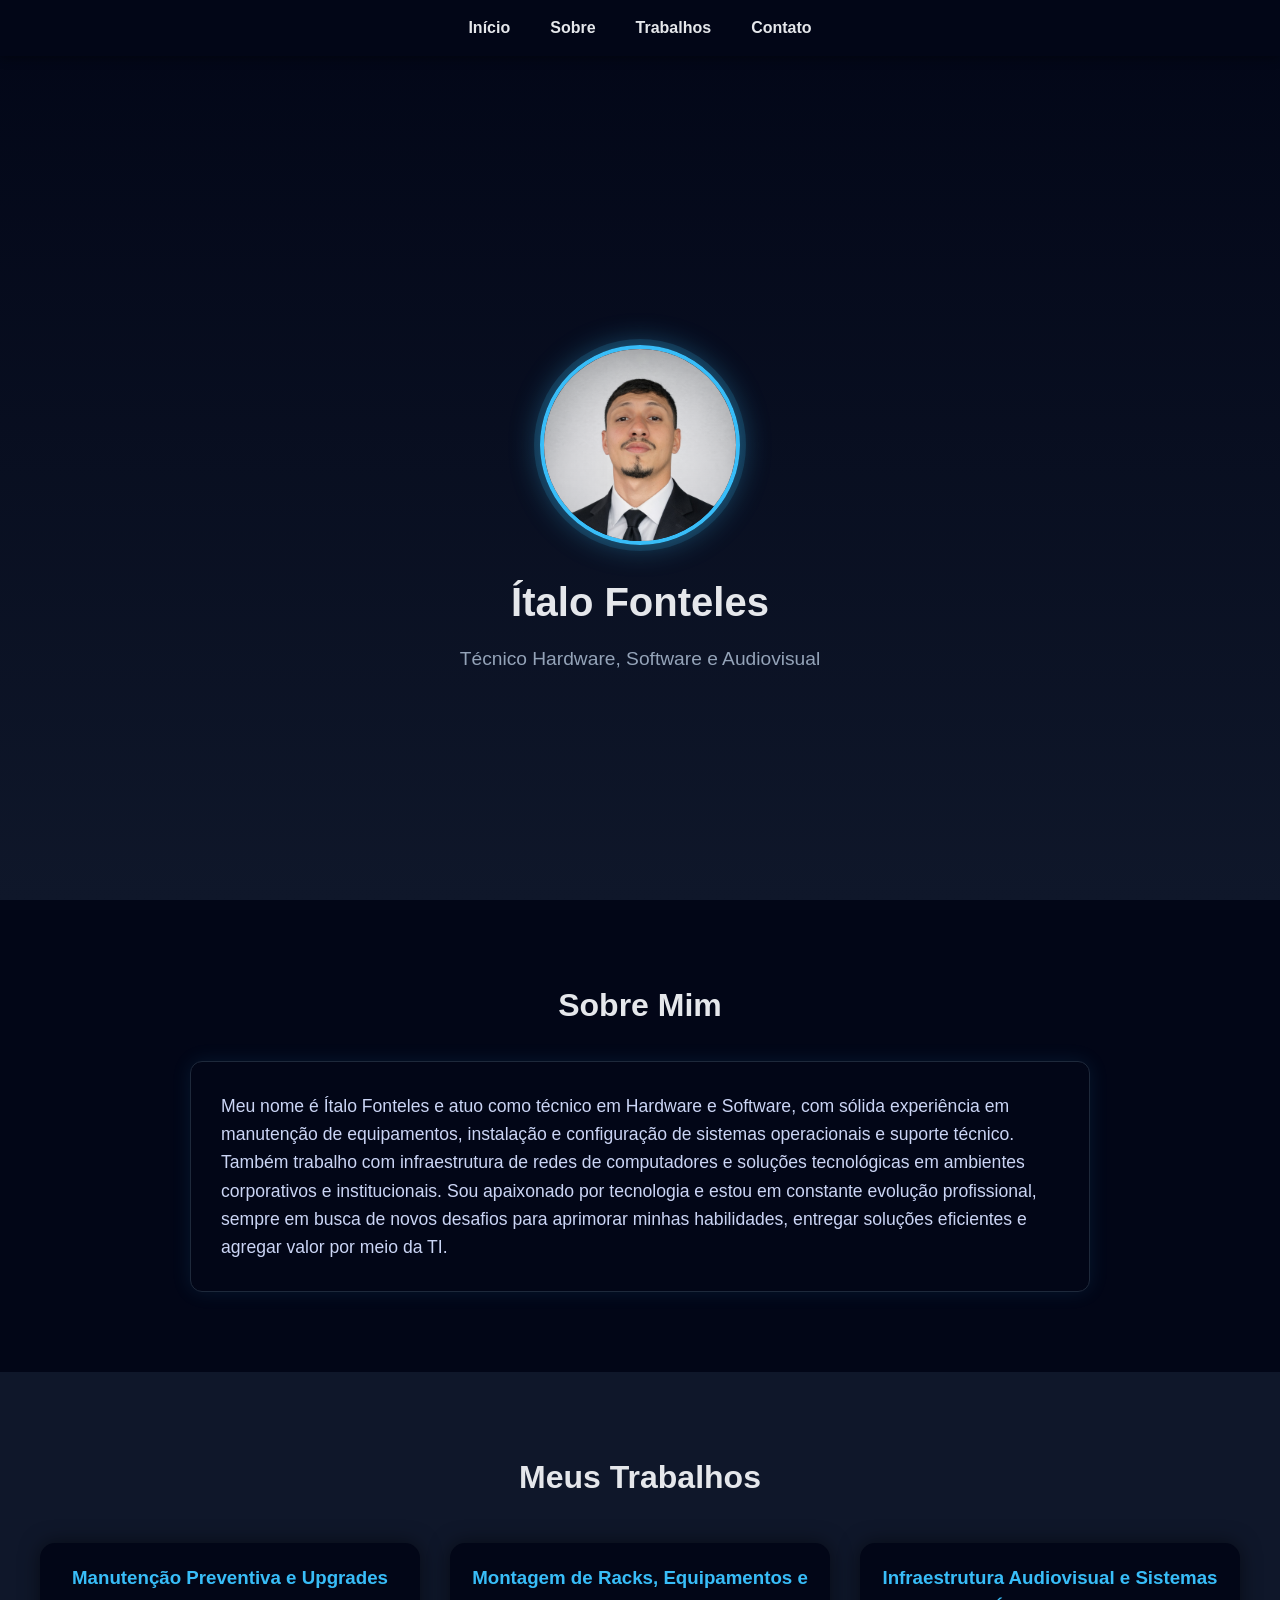
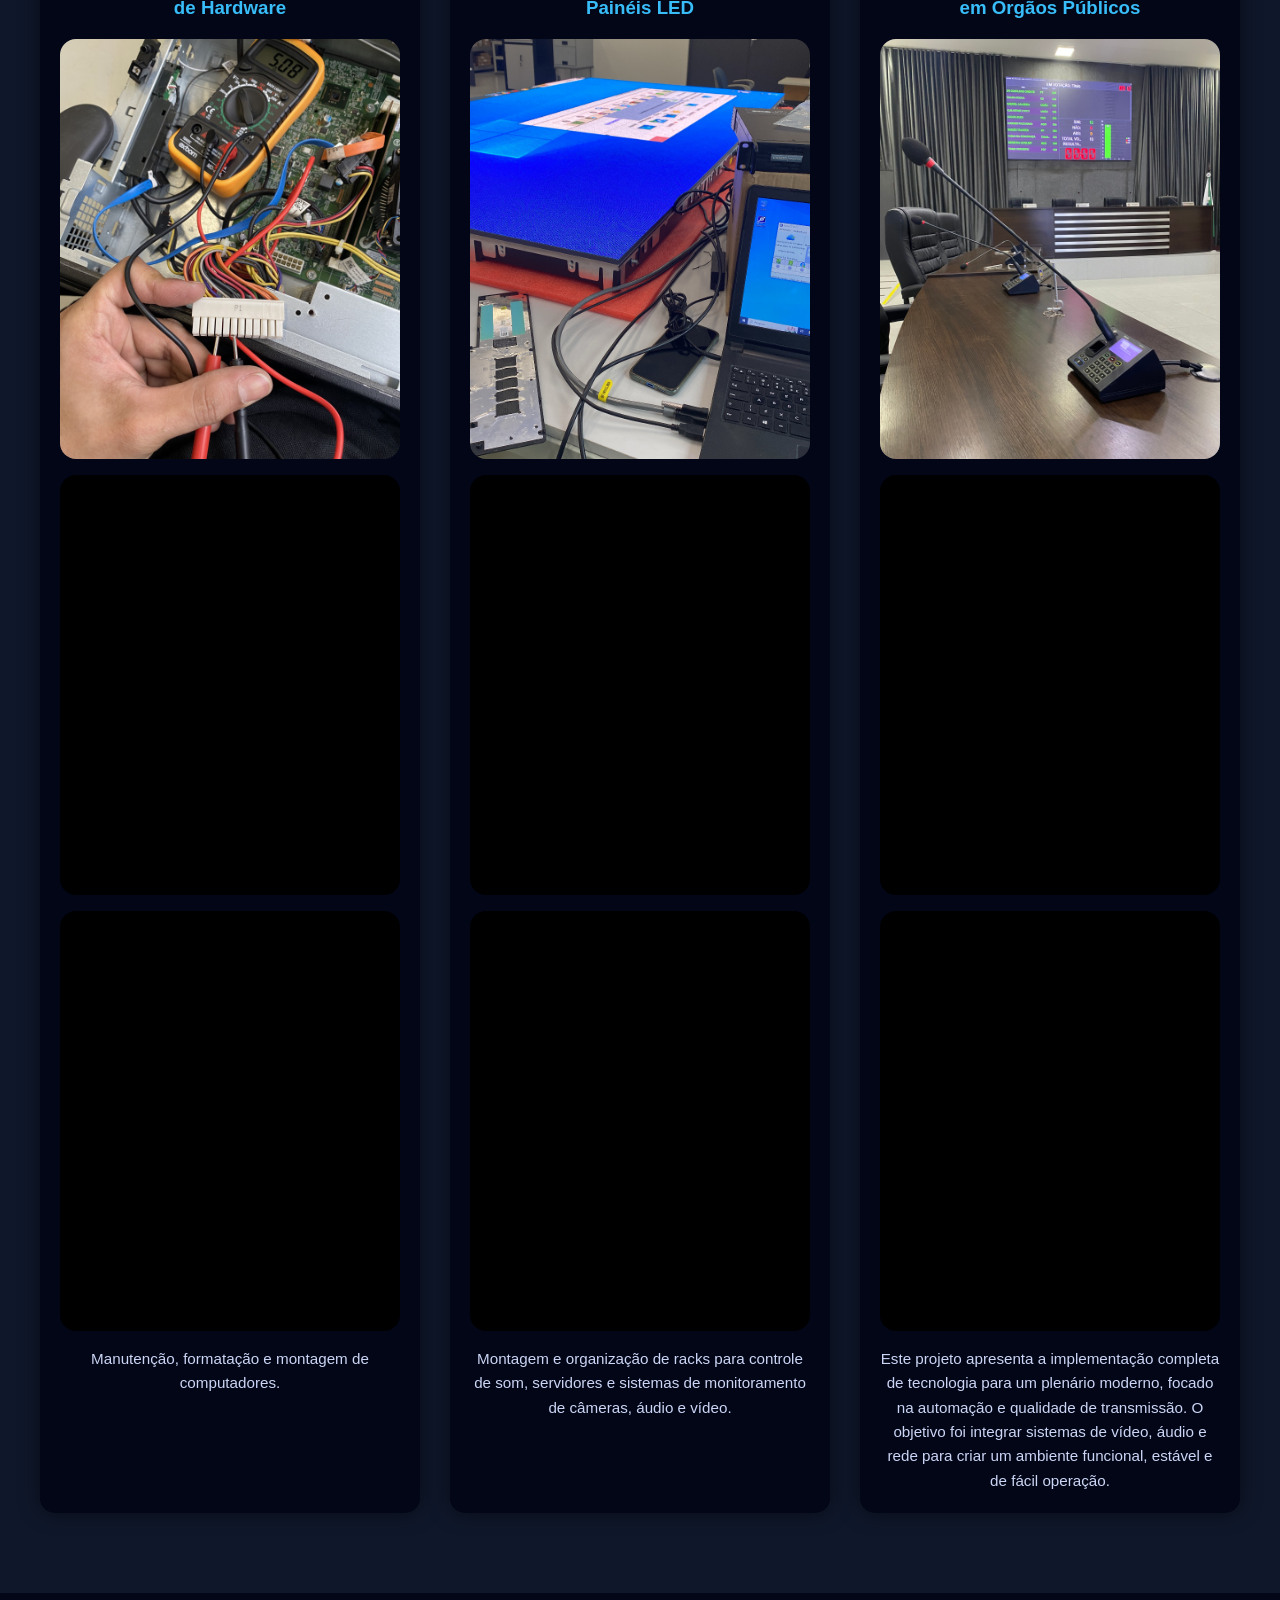
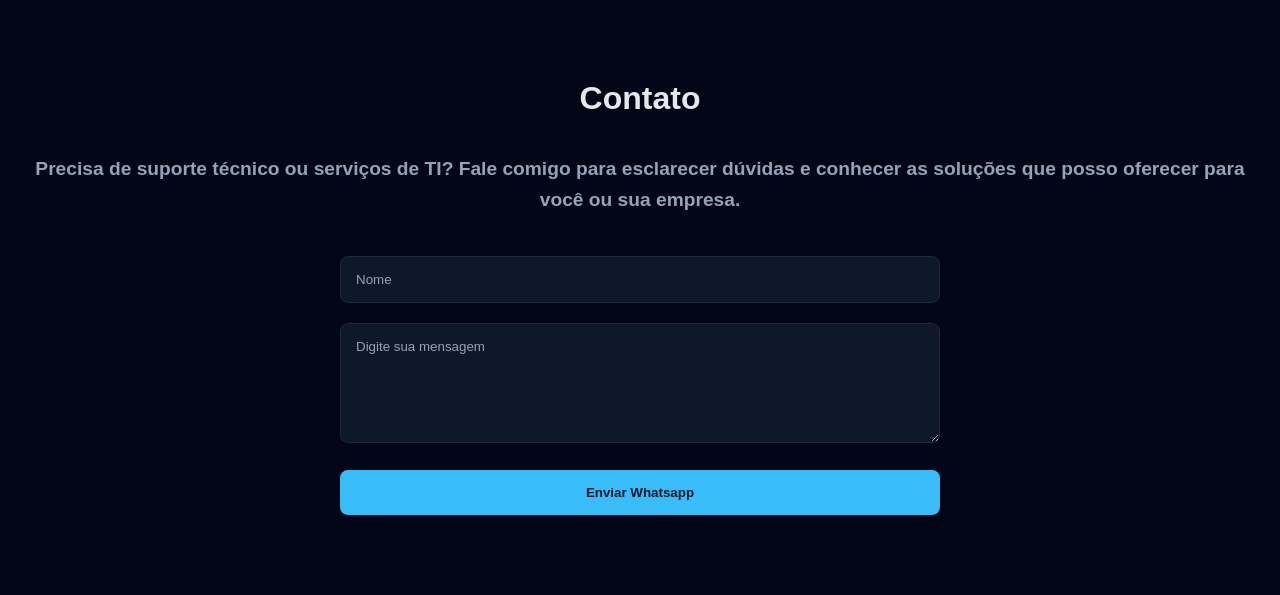
==== index.html @ 6b991441 "atulização de legenda" ====
<!DOCTYPE html>
<html lang="pt-br">
<head>
    <meta charset="UTF-8">
    <meta name="viewport" content="width=device-width, initial-scale=1.0">

    <!-- SEO BÁSICO -->
    <meta name="description" content="Portfólio de Ítalo Fonteles, técnico em hardware, software, redes e audiovisual.">
    <meta name="keywords" content="técnico em informática, hardware, software, redes, audiovisual, TI, suporte técnico">
    <meta name="author" content="Ítalo Fonteles">

    <link rel="stylesheet" href="styles.css">
    <title>Portfólio | Ítalo</title>
</head>
<body>    
   <div class="particulas"></div>

<nav class="navegacao">
    <ul class="menu">
        <li><a href="#inicio" class="menu-link">Início</a></li>
        <li><a href="#sobre" class="menu-link">Sobre</a></li>
        <li><a href="#projetos" class="menu-link">Trabalhos</a></li>
        <li><a href="#contato" class="menu-link">Contato</a></li>
    </ul>
</nav>   

<main id="inicio" class="cabecalho">
<img src="img/perfilitalo.jpg" alt="Foto de Ítalo Fonteles" class="foto-perfil">
    <h1>Ítalo Fonteles</h1>  
    <p class="subtitulo">Técnico Hardware, Software e Audiovisual</p>      
</main>

<section id="sobre" class="sobre reveal">
    <h2 class="sobre-titulo">Sobre Mim</h2>
    <div class="sobre-caixa">
        <p class="sobre-paragrafo">
          Meu nome é Ítalo Fonteles e atuo como técnico em Hardware e Software, com sólida experiência em manutenção de equipamentos, instalação e configuração de sistemas operacionais e suporte técnico. Também trabalho com infraestrutura de redes de computadores e soluções tecnológicas em ambientes corporativos e institucionais.
          Sou apaixonado por tecnologia e estou em constante evolução profissional, sempre em busca de novos desafios para aprimorar minhas habilidades, entregar soluções eficientes e agregar valor por meio da TI.
        </p>
    </div>
</section>

<section id="projetos" class="trabalho">
    <h2 class="trabalho-titulo reveal">Meus Trabalhos</h2>

    <div class="trabalho-caixa">

        <!-- CARD 1 -->
        <div class="trabalho-item reveal">
            <h3 class="trabalho-nome">Manutenção Preventiva e Upgrades de Hardware</h3>

            <div class="media-wrapper">
            <img src="img/manutecaopc.JPEG" alt="Manutenção de PC" class="trabalho-imagem">
            </div>

            <div class="media-wrapper">
                <video src="img/montagemservidores.mp4" muted loop playsinline autoplay></video>
            </div>

            <div class="media-wrapper">
                <video src="img/configuracao-biosPC.mp4" muted loop playsinline autoplay></video>
            </div>

            <p class="trabalho-descricao">
                Manutenção, formatação e montagem de computadores.
            </p>
        </div>

        <!-- CARD 2 -->
        <div class="trabalho-item reveal">
            <h3 class="trabalho-nome">Montagem de Racks, Equipamentos e Painéis LED</h3>

            <div class="media-wrapper">
                <img src="img/configuracao-painelled.JPEG" alt="Instalações em câmaras municipais" class="trabalho-imagem">
            </div>

            <div class="media-wrapper">
                <video src="img/rack-sonorizacao.mp4" muted loop playsinline autoplay></video>
            </div>

            <div class="media-wrapper">
                <video src="img/cabeamento-rack.mp4" muted loop playsinline autoplay></video>
            </div>

            <p class="trabalho-descricao">
                Montagem e organização de racks para controle de som, servidores e sistemas de monitoramento de câmeras, áudio e vídeo.
            </p>
        </div>

        <!-- CARD 3 -->
        <div class="trabalho-item reveal">
            <h3 class="trabalho-nome">Infraestrutura Audiovisual e Sistemas em Órgãos Públicos</h3>

            <div class="media-wrapper">
            <img src="img/intalacoes.JPEG" alt="Infraestrutura de rede" class="trabalho-imagem">
            </div>

            <div class="media-wrapper">
                <video src="img/plenáriooperacao.mp4" muted loop playsinline autoplay></video>
            </div>

            <div class="media-wrapper">
                <video src="img/plenario.mp4" muted loop playsinline autoplay></video>
            </div>

            <p class="trabalho-descricao">
                Este projeto apresenta a implementação completa de tecnologia para um plenário moderno, focado na automação e qualidade de transmissão. O objetivo foi integrar sistemas de vídeo, áudio e rede para criar um ambiente funcional, estável e de fácil operação.
            </p>
        </div>

    </div>
</section> 

<section id="contato" class="contato reveal">
    <h2 class="contato-titulo">Contato</h2>
    <h3 class="contato-subtitulo">Precisa de suporte técnico ou serviços de TI? Fale comigo para esclarecer dúvidas e conhecer as soluções que posso oferecer para você ou sua empresa. </h3>

    <form class="formulario-contato" id="formulario" onsubmit="enviarwhatsapp(event)">
        <div class="grupo-form">
            <input type="text" placeholder="Nome" id="nome">
        </div> 

        <div class="grupo-form">
            <textarea class="text-form" placeholder="Digite sua mensagem" id="mensagem"></textarea>
        </div>
        <button type="submit" class="botao-enviar">Enviar Whatsapp</button>
    </form>      
</section>

<!-- SCRIPTS PREMIUM -->
<script>
/* AUTOPLAY INTELIGENTE */
const videos = document.querySelectorAll('video');

const videoObserver = new IntersectionObserver((entries) => {
  entries.forEach(entry => {
    if (entry.isIntersecting) {
      entry.target.play();
    } else {
      entry.target.pause();
    }
  });
}, { threshold: 0.5 });

videos.forEach(video => videoObserver.observe(video));

/* SCROLL REVEAL */
const reveals = document.querySelectorAll('.reveal');

const revealObserver = new IntersectionObserver((entries) => {
  entries.forEach(entry => {
    if (entry.isIntersecting) {
      entry.target.classList.add('active');
    }
  });
}, { threshold: 0.2 });

reveals.forEach(el => revealObserver.observe(el));


//* FORMULÁRIO DE CONTATO VIA WHATSAPP */
function enviarwhatsapp(event) {
    event.preventDefault(); // Evita o recarregamento da página

    const nome = document.getElementById('nome').value;
    const mensagem = document.getElementById('mensagem').value; // Adicionado .value aqui
    const contato = '5595991618031'; 

    // Cria a mensagem amigável
    const texto = `Olá Italo! Meu nome é ${nome}. ${mensagem}`;
    const msgformatada = encodeURIComponent(texto);

    // URL oficial do WhatsApp (funciona em qualquer aparelho)
    const url = `https://api.whatsapp.com/send?phone=${contato}&text=${msgformatada}`;

    window.open(url, '_blank');
} // Removido o ); que estava sobrando
</script>
</body>
</html>
---- styles.css ----
/* RESET BÁSICO */
* {
    margin: 0;
    padding: 0;
    box-sizing: border-box;
    font-family: Arial, Helvetica, sans-serif;
}

body {
    background: #0f172a;
    color: #e5e7eb;
    line-height: 1.6;
}

/* ================= NAVBAR ================= */
.navegacao {
    position: fixed;
    top: 0;
    width: 100%;
    background: #020617;
    padding: 15px 0;
    z-index: 1000;
    box-shadow: 0 2px 10px rgba(0,0,0,0.4);
}

.menu {
    list-style: none;
    display: flex;
    justify-content: center;
    gap: 40px;
}

.menu-link {
    text-decoration: none;
    color: #e5e7eb;
    font-weight: bold;
    transition: 0.3s;
}

.menu-link:hover {
    color: #38bdf8;
}

/* ================= CABEÇALHO ================= */
.cabecalho {
    min-height: 100vh;
    padding-top: 120px;
    display: flex;
    flex-direction: column;
    align-items: center;
    justify-content: center;
    background: linear-gradient(180deg, #020617, #0f172a);
    text-align: center;
}

.foto-perfil {
    width: 200px; 
    height: 200px;
    object-fit: cover;
    object-position: center top; /* Foco no rosto */
    border-radius: 50%;
    border: 4px solid #38bdf8;
    box-shadow: 
        0 0 0 6px rgba(56, 189, 248, 0.15),
        0 0 30px rgba(56, 189, 248, 0.4);
    margin-bottom: 25px;
    transition: transform 0.3s ease, box-shadow 0.3s ease;
    animation: flutuar 3s ease-in-out infinite;
}

.cabecalho h1 {
    font-size: 2.5rem;
    margin-bottom: 10px;
}

.subtitulo {
    font-size: 1.2rem;
    color: #94a3b8;
}

/* ================= SOBRE ================= */
.sobre {
    padding: 80px 20px;
    background: #020617;
}

.sobre-titulo {
    text-align: center;
    font-size: 2rem;
    margin-bottom: 30px;
}

.sobre-caixa {
    max-width: 900px;
    margin: auto;
    background: #020617;
    border: 1px solid #1e293b;
    border-radius: 12px;
    padding: 30px;
    box-shadow: 0 0 20px rgba(56,189,248,0.1);
}

.sobre-paragrafo {
    font-size: 1.1rem;
    color: #cbd5f5;
}

/* ================= TRABALHOS ================= */
.trabalho {
    padding: 80px 20px;
    background: #0f172a;
}

.trabalho-titulo {
    text-align: center;
    font-size: 2rem;
    margin-bottom: 40px;
}

.trabalho-caixa {
    display: grid;
    grid-template-columns: repeat(auto-fit, minmax(280px, 1fr));
    gap: 30px;
    max-width: 1200px;
    margin: auto;
}

.trabalho-item {
    background: #020617;
    border-radius: 15px;
    padding: 20px;
    box-shadow: 0 0 20px rgba(0,0,0,0.5);
    transition: 0.3s;
}

.trabalho-item:hover {
    transform: translateY(-8px);
    box-shadow: 0 0 30px rgba(56,189,248,0.3);
}

.trabalho-nome {
    text-align: center;
    margin-bottom: 15px;
    color: #38bdf8;
}

/* PADRÃO PROFISSIONAL PARA TODAS AS MÍDIAS */
.media-wrapper {
    width: 100%;
    aspect-ratio: 3 / 4;   /* todas com mesma proporção */
    height: 420px;        /* força mesma altura */
    overflow: hidden;
    border-radius: 16px;
    background: #000;
    margin: 1rem 0;
    display: flex;
    align-items: center;
    justify-content: center;
}

/* Imagens e vídeos sempre do mesmo tamanho */
.trabalho-imagem,
.trabalho-item video {
    width: 100%;
    height: 100%;
    object-fit: cover;    /* corta sem distorcer */
    object-position: center;
    /* ADICIONE A LINHA ABAIXO */
    pointer-events: none;
}

.trabalho-descricao {
    margin-top: 10px;
    font-size: 0.95rem;
    color: #cbd5f5;
    text-align: center;
}

/* ================= CONTATO ================= */
.contato {
    padding: 80px 20px;   
    background: #020617;
}
.contato-subtitulo {
    text-align: center;
    font-size: 1.2rem;
    color: #94a3b8;
    margin-bottom: 40px;
}
.contato-titulo {
    text-align: center;
    font-size: 2rem;
    margin-bottom: 30px;
}

.formulario-contato {
    max-width: 600px;
    margin: auto;
    display: flex;
    flex-direction: column;
    gap: 20px;
}

.botao-enviar {
    padding: 15px;
    border: none;
    border-radius: 8px;
    background: #38bdf8;
    color: #0f172a;
    font-weight: bold;
    cursor: pointer;
    transition: all 0.3s ease;
}

.botao-enviar:hover {
    background: #0ea5e9;
    color: #ffffff;
}
 
.grupo-form input,
.text-form {
    width: 100%;
    padding: 15px;
    border-radius: 8px;
    border: none;
    outline: none;
    background: #0f172a;
    color: #e5e7eb;
    border: 1px solid #1e293b;
}

.grupo-form input::placeholder,
.text-form::placeholder {
    color: #94a3b8;
}

.text-form {
    min-height: 120px;
    resize: vertical;
}

/* ================= RESPONSIVO ================= */
@media (max-width: 600px) {
    .menu {
        gap: 20px;
        font-size: 0.9rem;
    }

    .cabecalho h1 {
        font-size: 2rem;
    }

    .subtitulo {
        font-size: 1rem;
    }
}
@keyframes flutuar {
    0%, 100% {
        transform: translateY(0);
    }
    50% {
        transform: translateY(-10px);
    }
}
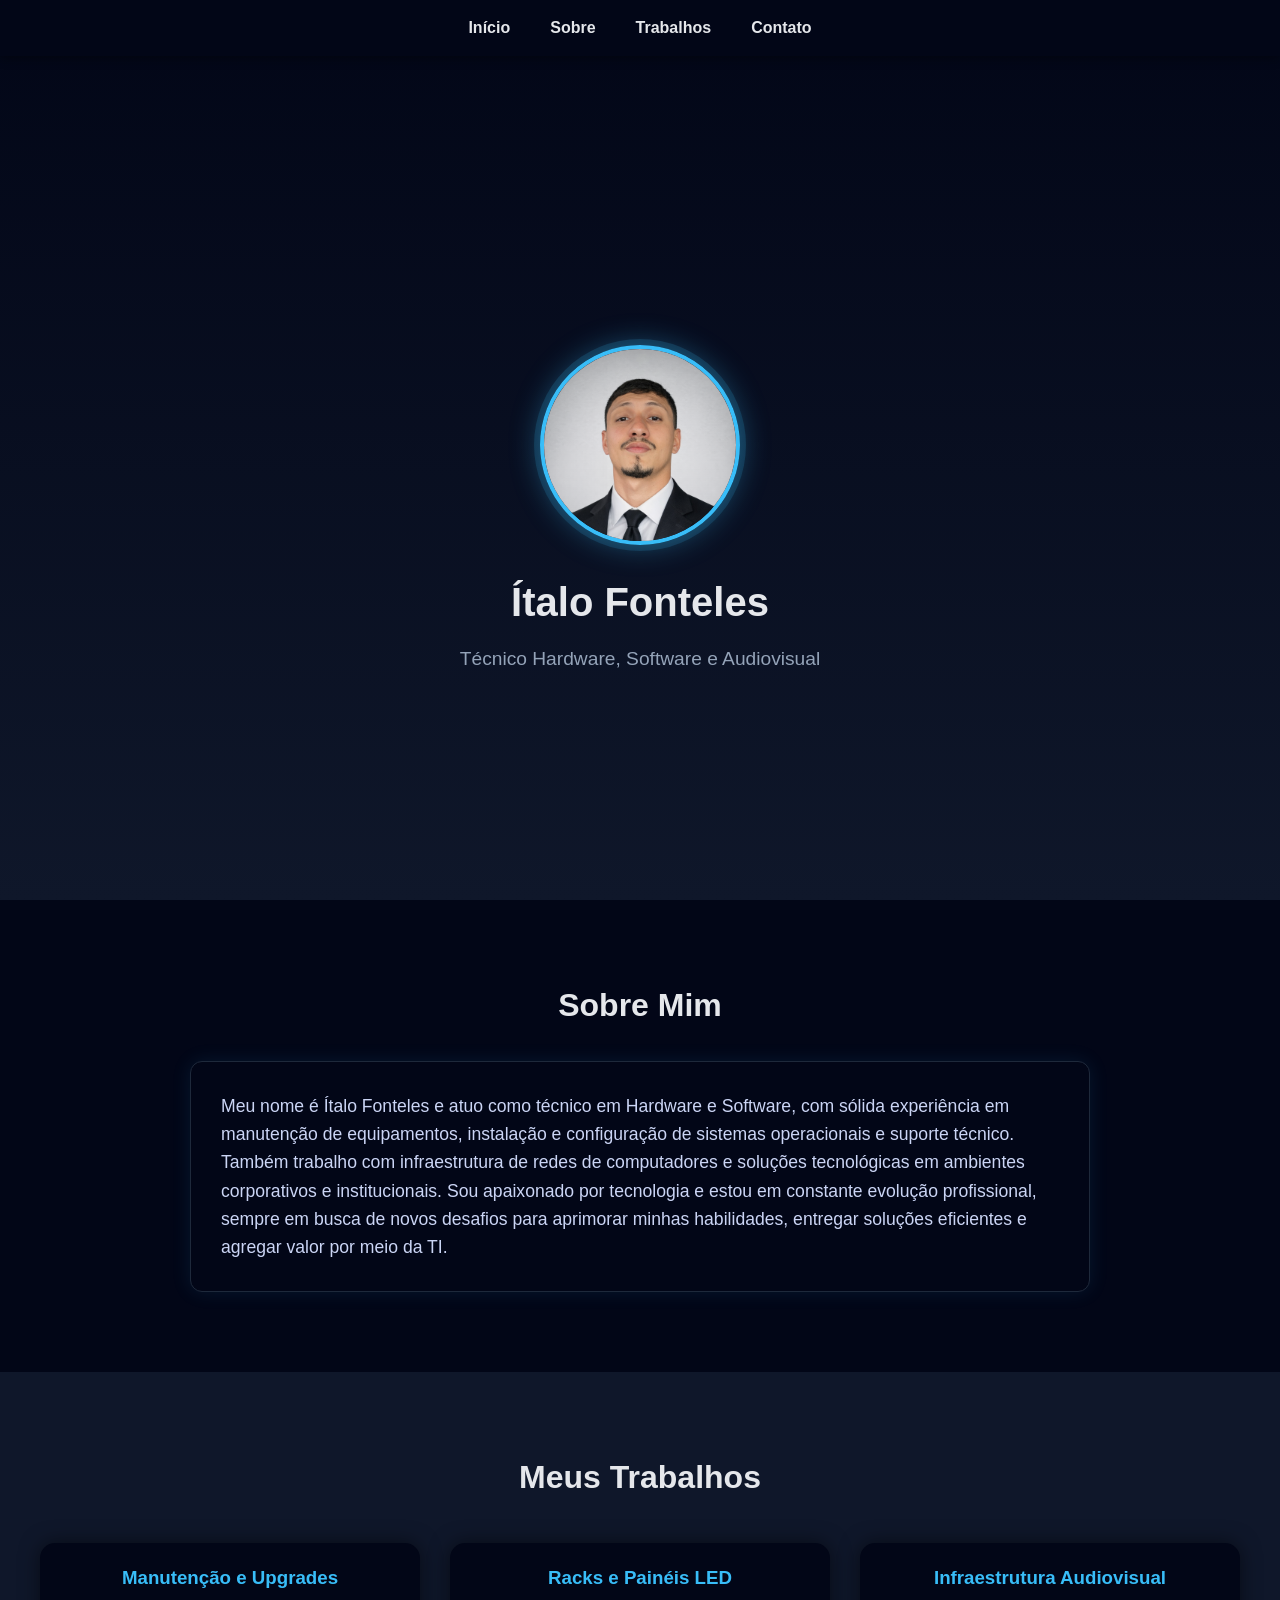
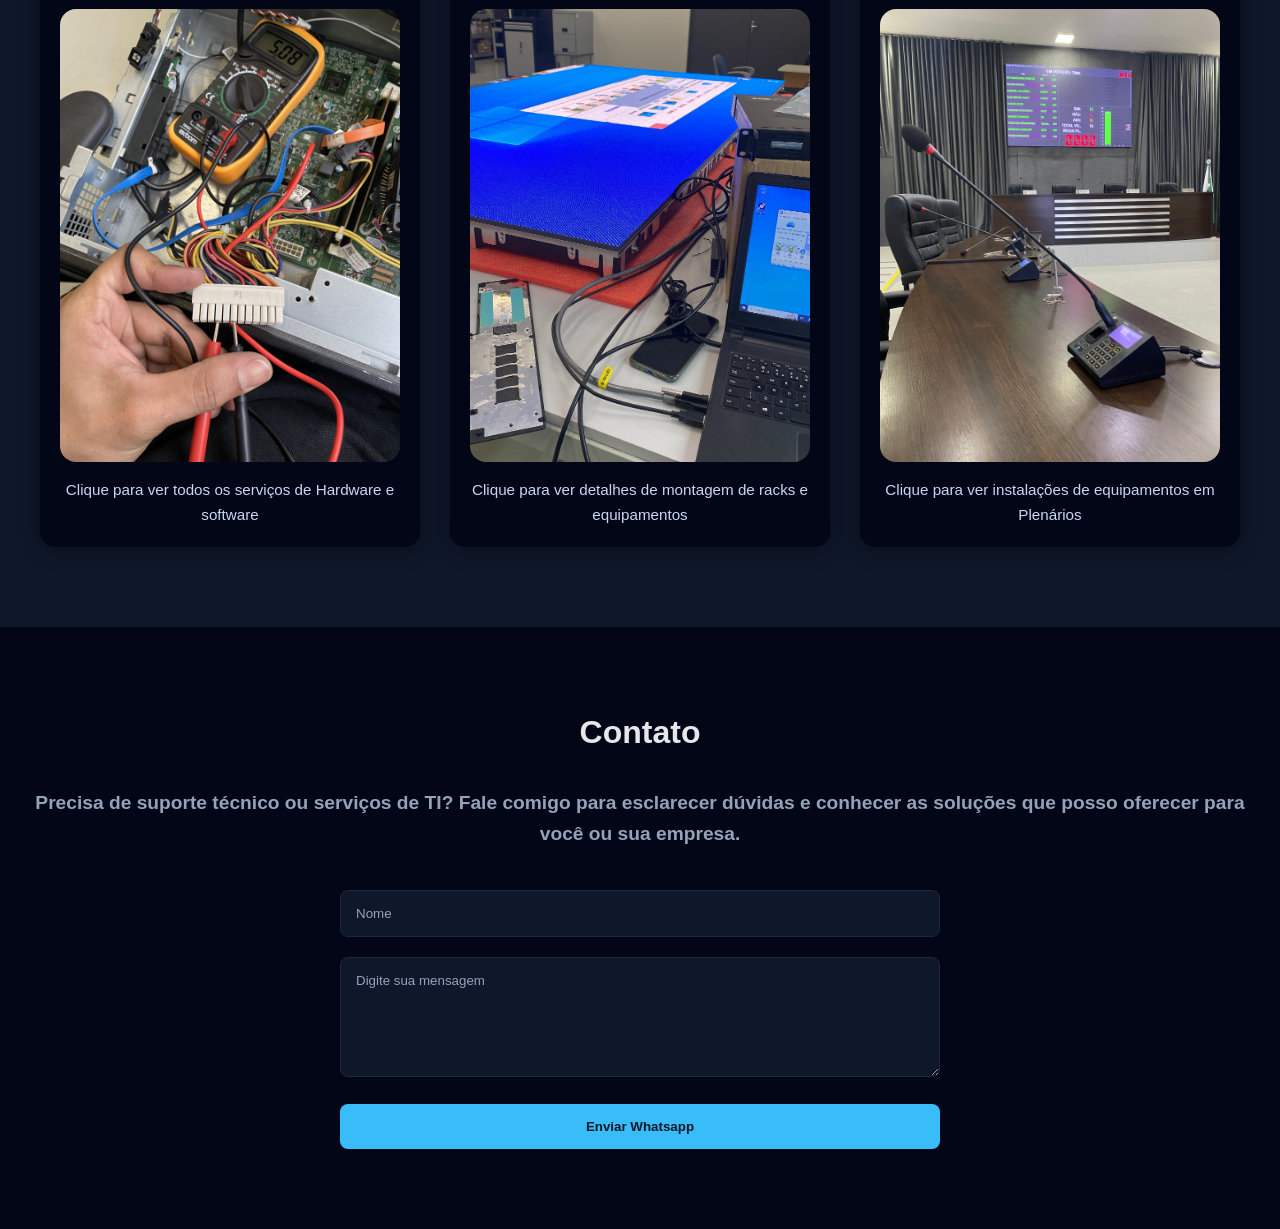
==== commit 5642faaf: "atlização de novo modelos de trabalho em cards" ====
--- a/index.html
+++ b/index.html
@@ -42,74 +42,40 @@
 
 <section id="projetos" class="trabalho">
     <h2 class="trabalho-titulo reveal">Meus Trabalhos</h2>
-
     <div class="trabalho-caixa">
 
-        <!-- CARD 1 -->
-        <div class="trabalho-item reveal">
-            <h3 class="trabalho-nome">Manutenção Preventiva e Upgrades de Hardware</h3>
+        <a href="hardware.html" class="card-link-wrapper">
+            <div class="trabalho-item reveal">
+                <h3 class="trabalho-nome">Manutenção e Upgrades</h3>
+                <div class="media-wrapper">
+                    <img src="img/manutecaopc.JPEG" alt="Hardware" class="trabalho-imagem">
+                </div>
+                <p class="trabalho-descricao">Clique para ver todos os serviços de Hardware e software </p>
+            </div>
+        </a>
 
-            <div class="media-wrapper">
-            <img src="img/manutecaopc.JPEG" alt="Manutenção de PC" class="trabalho-imagem">
+        <a href="racks.html" class="card-link-wrapper">
+            <div class="trabalho-item reveal">
+                <h3 class="trabalho-nome">Racks e Painéis LED</h3>
+                <div class="media-wrapper">
+                    <img src="img/configuracao-painelled.JPEG" alt="Racks" class="trabalho-imagem">
+                </div>
+                <p class="trabalho-descricao">Clique para ver detalhes de montagem de racks e equipamentos </p>
             </div>
+        </a>
 
-            <div class="media-wrapper">
-                <video src="img/montagemservidores.mp4" muted loop playsinline autoplay></video>
+        <a href="audiovisual.html" class="card-link-wrapper">
+            <div class="trabalho-item reveal">
+                <h3 class="trabalho-nome">Infraestrutura Audiovisual</h3>
+                <div class="media-wrapper">
+                    <img src="img/intalacoes.JPEG" alt="Audiovisual" class="trabalho-imagem">
+                </div>
+                <p class="trabalho-descricao">Clique para ver instalações de equipamentos em Plenários</p>
             </div>
-
-            <div class="media-wrapper">
-                <video src="img/configuracao-biosPC.mp4" muted loop playsinline autoplay></video>
-            </div>
-
-            <p class="trabalho-descricao">
-                Manutenção, formatação e montagem de computadores.
-            </p>
-        </div>
-
-        <!-- CARD 2 -->
-        <div class="trabalho-item reveal">
-            <h3 class="trabalho-nome">Montagem de Racks, Equipamentos e Painéis LED</h3>
-
-            <div class="media-wrapper">
-                <img src="img/configuracao-painelled.JPEG" alt="Instalações em câmaras municipais" class="trabalho-imagem">
-            </div>
-
-            <div class="media-wrapper">
-                <video src="img/rack-sonorizacao.mp4" muted loop playsinline autoplay></video>
-            </div>
-
-            <div class="media-wrapper">
-                <video src="img/cabeamento-rack.mp4" muted loop playsinline autoplay></video>
-            </div>
-
-            <p class="trabalho-descricao">
-                Montagem e organização de racks para controle de som, servidores e sistemas de monitoramento de câmeras, áudio e vídeo.
-            </p>
-        </div>
-
-        <!-- CARD 3 -->
-        <div class="trabalho-item reveal">
-            <h3 class="trabalho-nome">Infraestrutura Audiovisual e Sistemas em Órgãos Públicos</h3>
-
-            <div class="media-wrapper">
-            <img src="img/intalacoes.JPEG" alt="Infraestrutura de rede" class="trabalho-imagem">
-            </div>
-
-            <div class="media-wrapper">
-                <video src="img/plenáriooperacao.mp4" muted loop playsinline autoplay></video>
-            </div>
-
-            <div class="media-wrapper">
-                <video src="img/plenario.mp4" muted loop playsinline autoplay></video>
-            </div>
-
-            <p class="trabalho-descricao">
-                Este projeto apresenta a implementação completa de tecnologia para um plenário moderno, focado na automação e qualidade de transmissão. O objetivo foi integrar sistemas de vídeo, áudio e rede para criar um ambiente funcional, estável e de fácil operação.
-            </p>
-        </div>
+        </a>
 
     </div>
-</section> 
+</section>
 
 <section id="contato" class="contato reveal">
     <h2 class="contato-titulo">Contato</h2>
--- a/styles.css
+++ b/styles.css
@@ -148,7 +148,6 @@
 .media-wrapper {
     width: 100%;
     aspect-ratio: 3 / 4;   /* todas com mesma proporção */
-    height: 420px;        /* força mesma altura */
     overflow: hidden;
     border-radius: 16px;
     background: #000;
@@ -157,7 +156,53 @@
     align-items: center;
     justify-content: center;
 }
-
+/* Estilos para as páginas internas */
+.card-link-wrapper {
+    text-decoration: none;
+    color: inherit;
+    display: block;
+}
+
+.container-detalhes {
+    padding: 120px 20px;
+    max-items: 1100px;
+    margin: auto;
+}
+
+.lista-trabalhos {
+    display: flex;
+    flex-direction: column;
+    gap: 50px;
+    margin-top: 40px;
+}
+
+.projeto-item-detalhado {
+    display: grid;
+    grid-template-columns: 1fr 1fr; /* Vídeo de um lado, texto do outro */
+    gap: 30px;
+    align-items: center;
+    background: #020617;
+    padding: 25px;
+    border-radius: 20px;
+    border: 1px solid #1e293b;
+}
+
+.texto-explicativo h3 {
+    color: #38bdf8;
+    margin-bottom: 10px;
+}
+
+.texto-explicativo p {
+    color: #cbd5f5;
+    line-height: 1.5;
+}
+
+/* Responsividade: No celular, o texto fica abaixo do vídeo */
+@media (max-width: 768px) {
+    .projeto-item-detalhado {
+        grid-template-columns: 1fr;
+    }
+}
 /* Imagens e vídeos sempre do mesmo tamanho */
 .trabalho-imagem,
 .trabalho-item video {
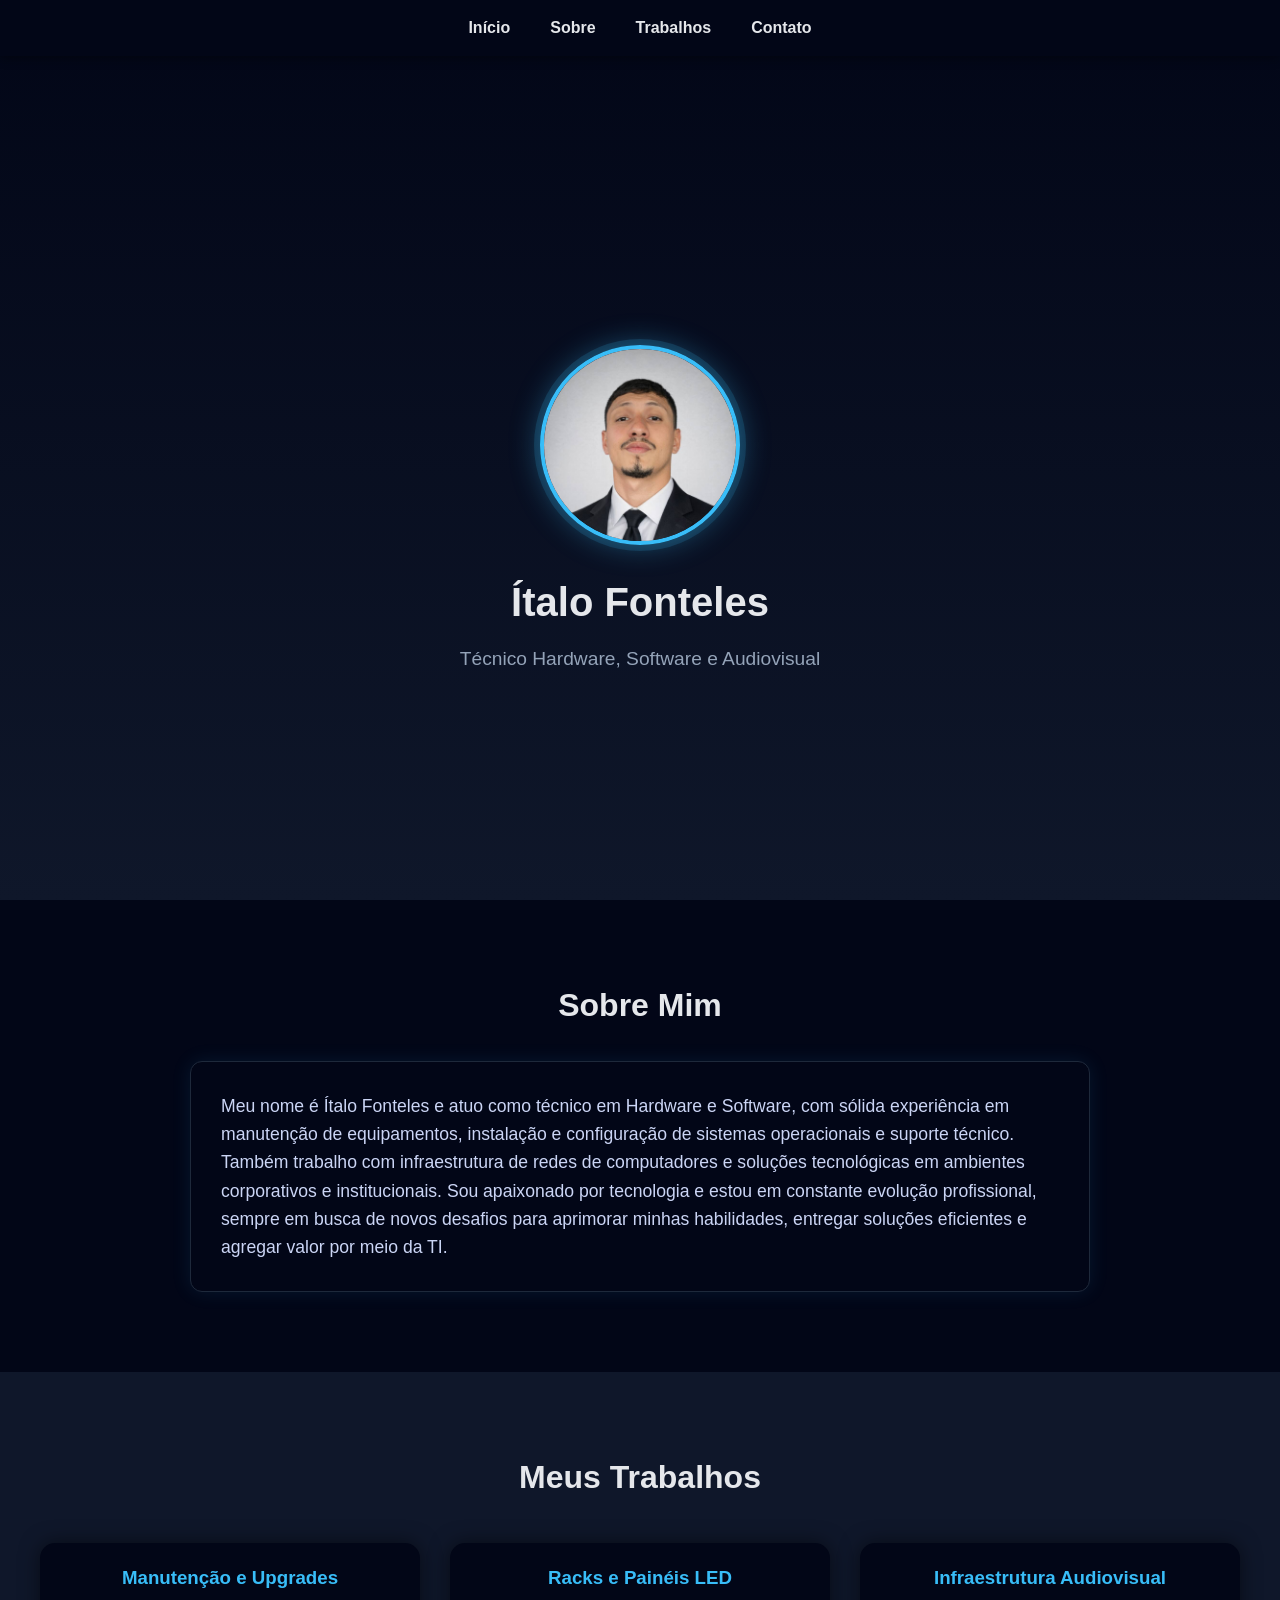
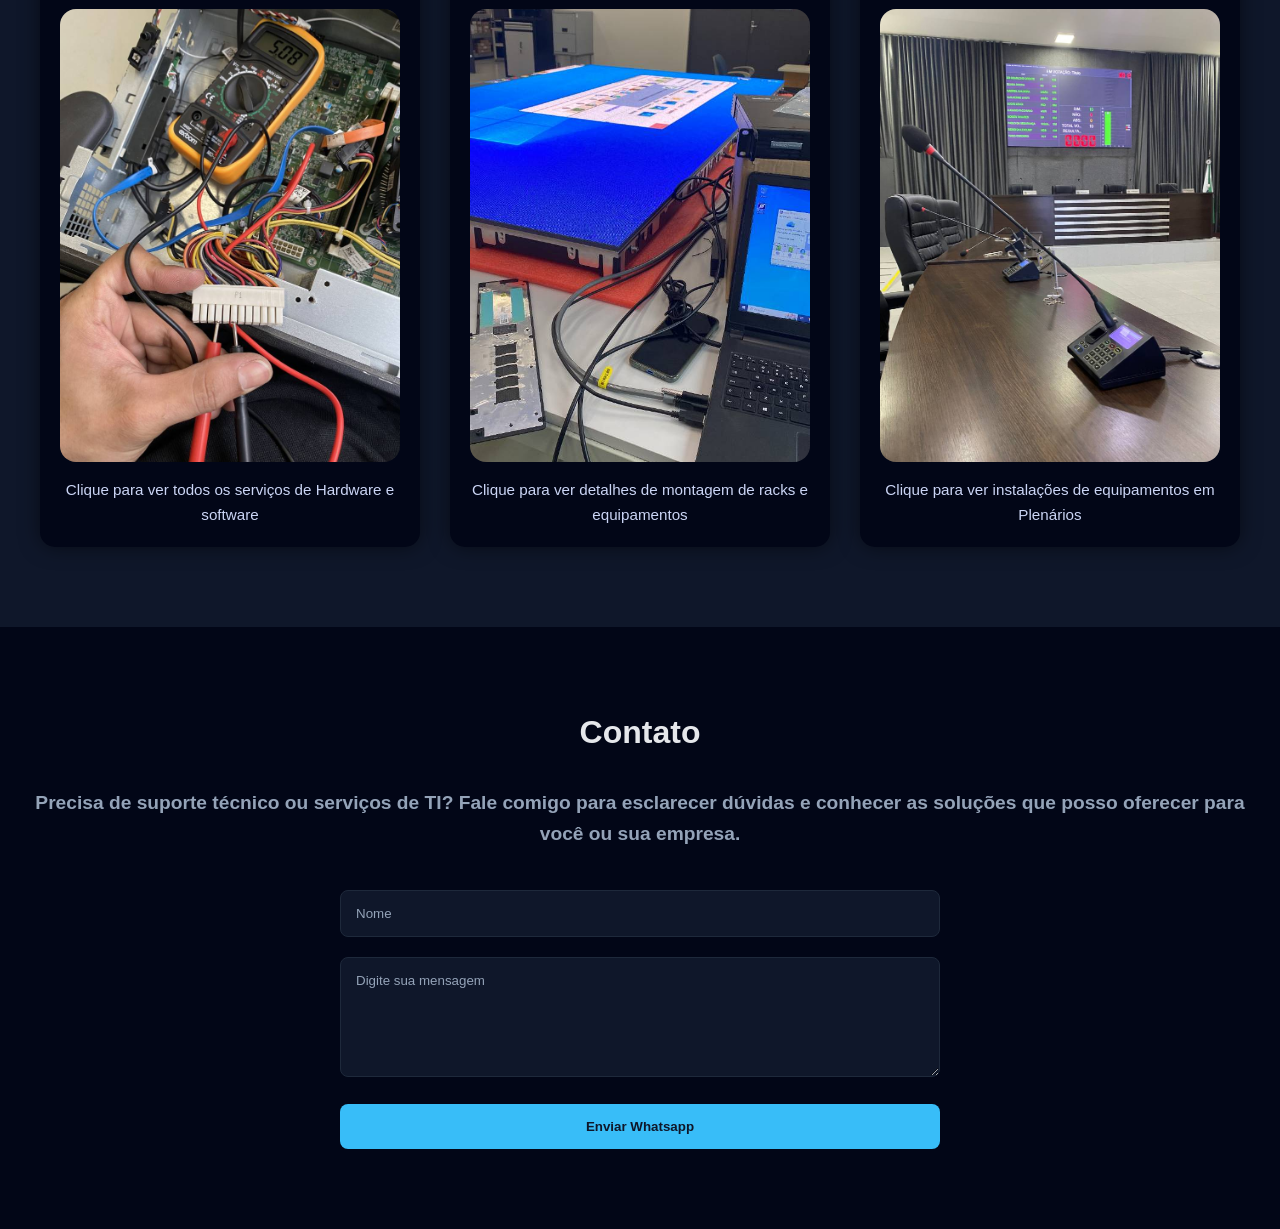
==== commit 2c60cb37: "atulização e renderização de videos e imagens" ====
--- a/index.html
+++ b/index.html
@@ -48,7 +48,7 @@
             <div class="trabalho-item reveal">
                 <h3 class="trabalho-nome">Manutenção e Upgrades</h3>
                 <div class="media-wrapper">
-                    <img src="img/manutecaopc.JPEG" alt="Hardware" class="trabalho-imagem">
+                    <img src="img/manutecaopc.jpg" alt="Hardware" class="trabalho-imagem">
                 </div>
                 <p class="trabalho-descricao">Clique para ver todos os serviços de Hardware e software </p>
             </div>
@@ -58,7 +58,7 @@
             <div class="trabalho-item reveal">
                 <h3 class="trabalho-nome">Racks e Painéis LED</h3>
                 <div class="media-wrapper">
-                    <img src="img/configuracao-painelled.JPEG" alt="Racks" class="trabalho-imagem">
+                    <img src="img/configuracao-painelled.jpg" alt="Racks" class="trabalho-imagem">
                 </div>
                 <p class="trabalho-descricao">Clique para ver detalhes de montagem de racks e equipamentos </p>
             </div>
@@ -68,7 +68,7 @@
             <div class="trabalho-item reveal">
                 <h3 class="trabalho-nome">Infraestrutura Audiovisual</h3>
                 <div class="media-wrapper">
-                    <img src="img/intalacoes.JPEG" alt="Audiovisual" class="trabalho-imagem">
+                    <img src="img/intalacoes.jpg" alt="Audiovisual" class="trabalho-imagem">
                 </div>
                 <p class="trabalho-descricao">Clique para ver instalações de equipamentos em Plenários</p>
             </div>
@@ -95,18 +95,6 @@
 
 <!-- SCRIPTS PREMIUM -->
 <script>
-/* AUTOPLAY INTELIGENTE */
-const videos = document.querySelectorAll('video');
-
-const videoObserver = new IntersectionObserver((entries) => {
-  entries.forEach(entry => {
-    if (entry.isIntersecting) {
-      entry.target.play();
-    } else {
-      entry.target.pause();
-    }
-  });
-}, { threshold: 0.5 });
 
 videos.forEach(video => videoObserver.observe(video));
 
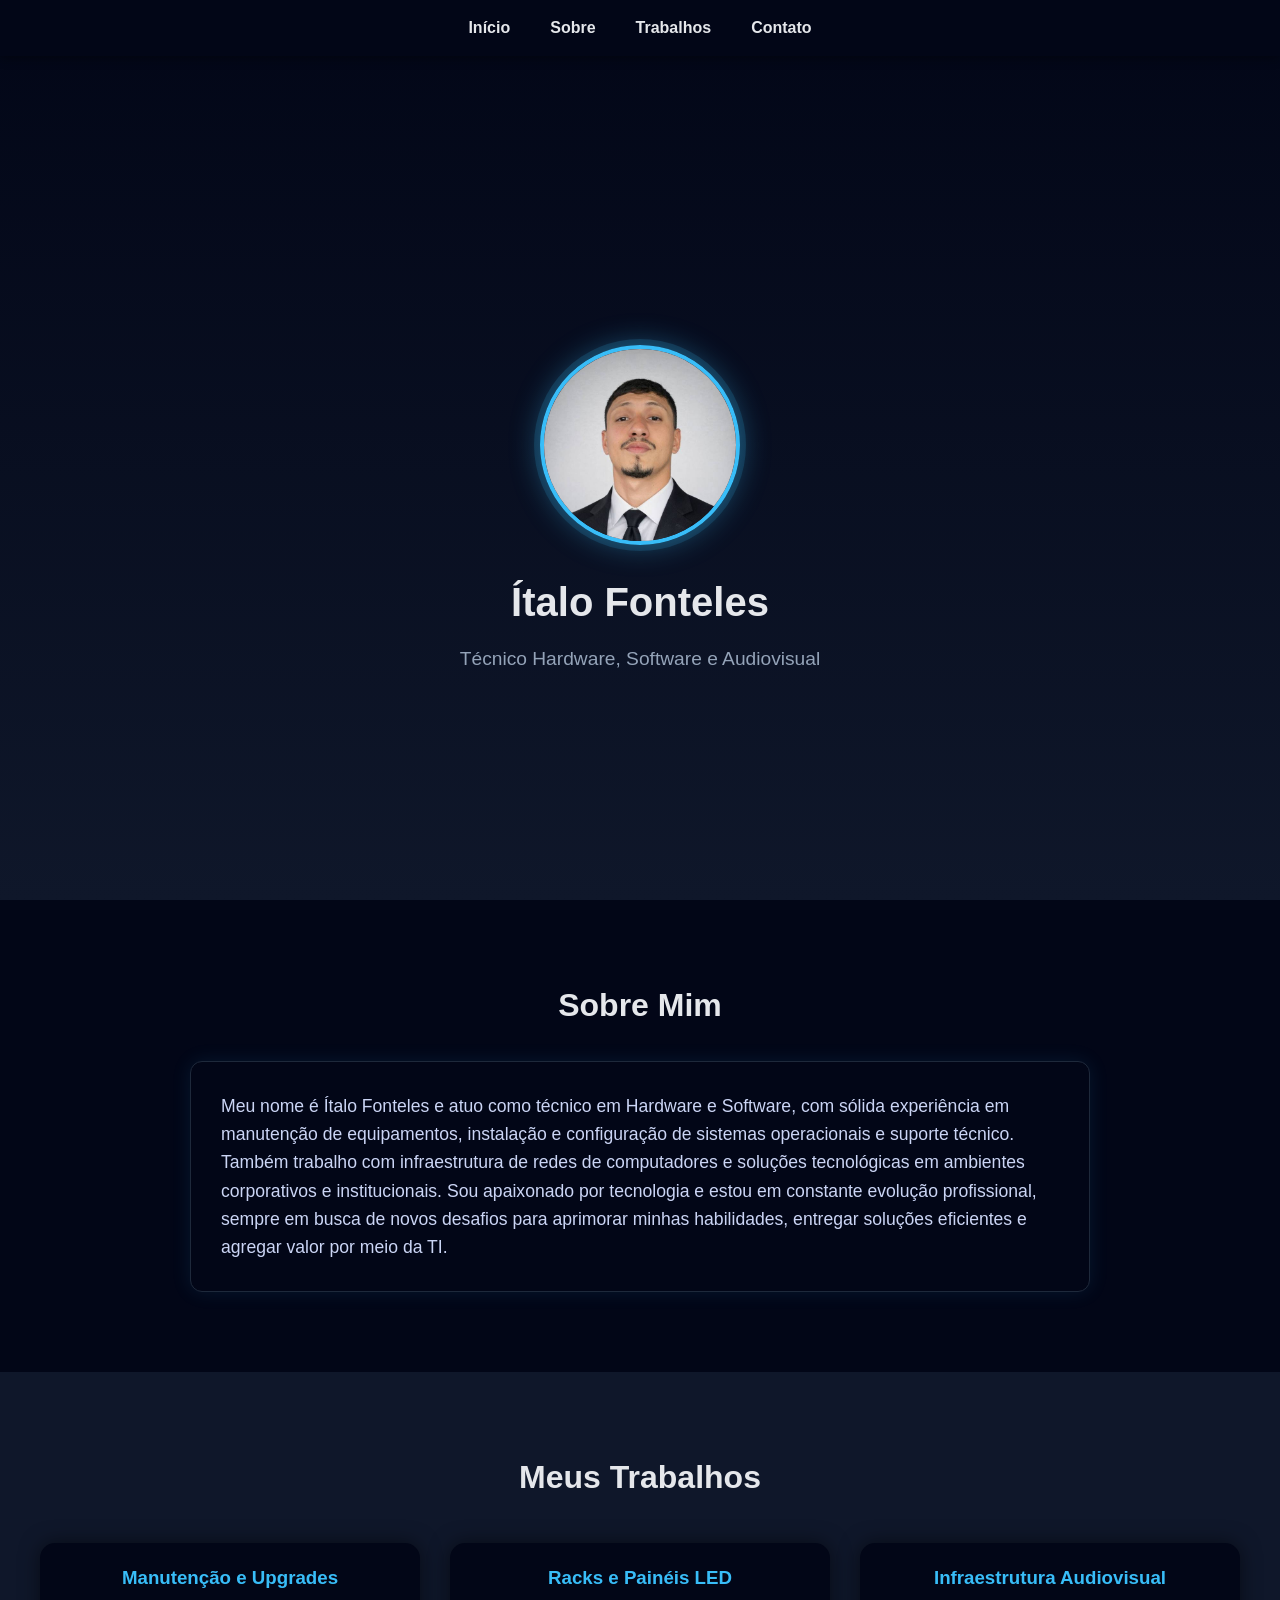
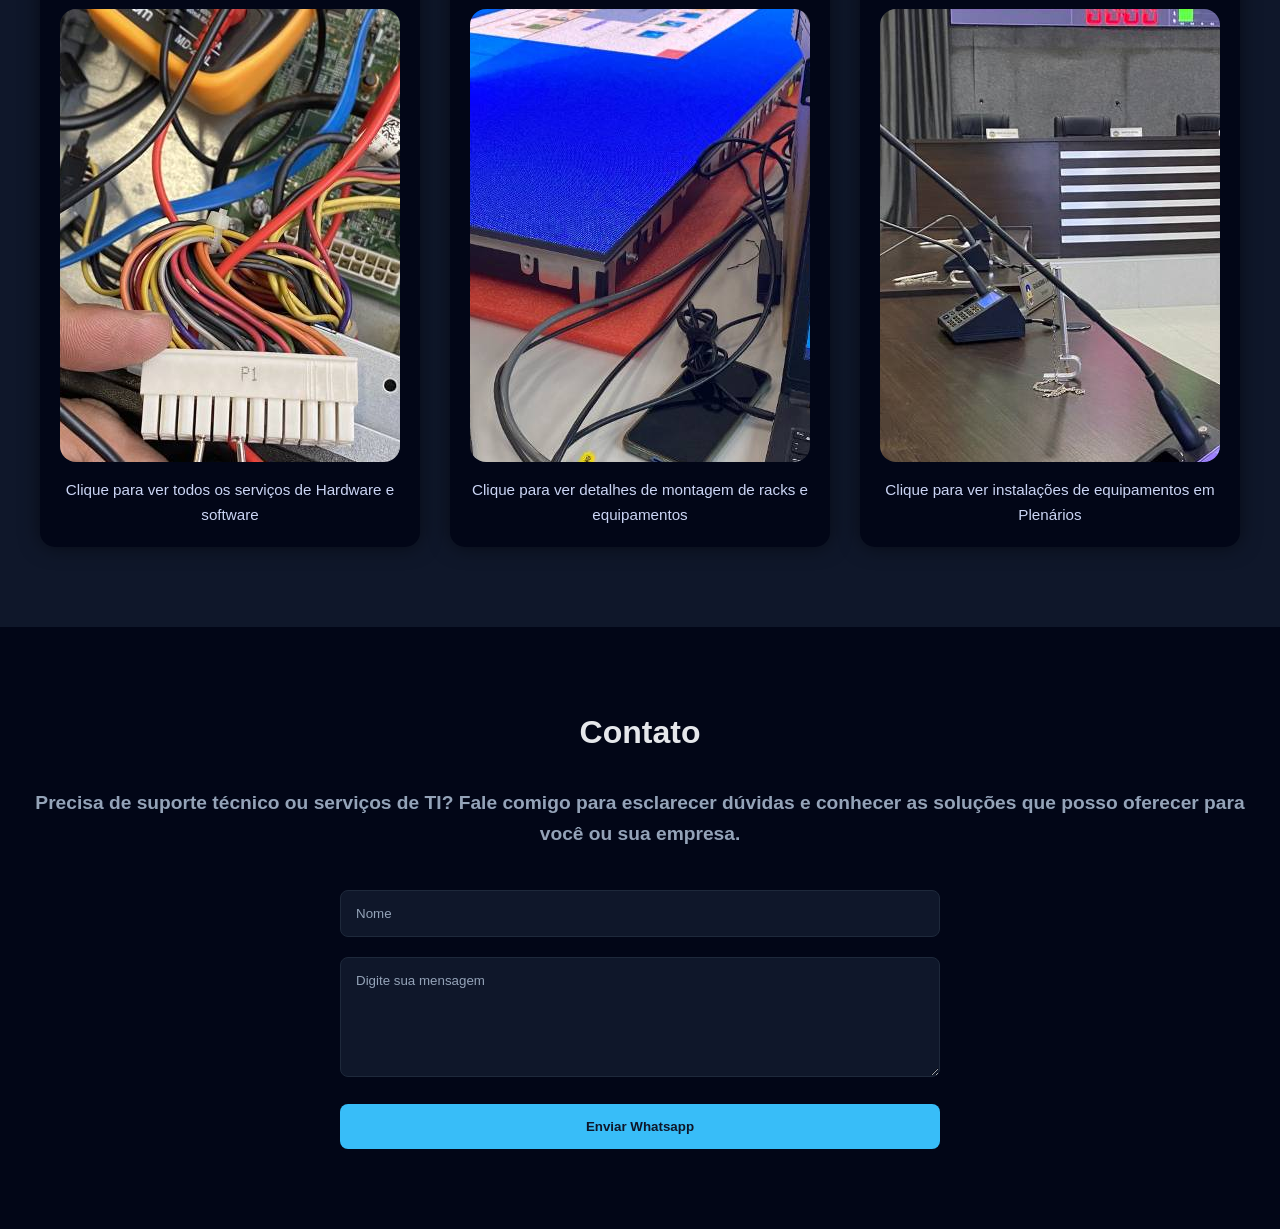
==== commit 2b9518d0: "correção de erros no codigo" ====
--- a/index.html
+++ b/index.html
@@ -4,7 +4,6 @@
     <meta charset="UTF-8">
     <meta name="viewport" content="width=device-width, initial-scale=1.0">
 
-    <!-- SEO BÁSICO -->
     <meta name="description" content="Portfólio de Ítalo Fonteles, técnico em hardware, software, redes e audiovisual.">
     <meta name="keywords" content="técnico em informática, hardware, software, redes, audiovisual, TI, suporte técnico">
     <meta name="author" content="Ítalo Fonteles">
@@ -93,11 +92,7 @@
     </form>      
 </section>
 
-<!-- SCRIPTS PREMIUM -->
 <script>
-
-videos.forEach(video => videoObserver.observe(video));
-
 /* SCROLL REVEAL */
 const reveals = document.querySelectorAll('.reveal');
 
@@ -111,24 +106,21 @@
 
 reveals.forEach(el => revealObserver.observe(el));
 
-
-//* FORMULÁRIO DE CONTATO VIA WHATSAPP */
+/* FORMULÁRIO DE CONTATO VIA WHATSAPP */
 function enviarwhatsapp(event) {
-    event.preventDefault(); // Evita o recarregamento da página
+    event.preventDefault(); 
 
     const nome = document.getElementById('nome').value;
-    const mensagem = document.getElementById('mensagem').value; // Adicionado .value aqui
+    const mensagem = document.getElementById('mensagem').value; 
     const contato = '5595991618031'; 
 
-    // Cria a mensagem amigável
     const texto = `Olá Italo! Meu nome é ${nome}. ${mensagem}`;
     const msgformatada = encodeURIComponent(texto);
 
-    // URL oficial do WhatsApp (funciona em qualquer aparelho)
     const url = `https://api.whatsapp.com/send?phone=${contato}&text=${msgformatada}`;
 
     window.open(url, '_blank');
-} // Removido o ); que estava sobrando
+}
 </script>
 </body>
-</html>
+</html>
--- a/styles.css
+++ b/styles.css
@@ -10,6 +10,18 @@
     background: #0f172a;
     color: #e5e7eb;
     line-height: 1.6;
+}
+
+/* ADICIONADO APENAS O QUE É NECESSÁRIO PARA O REVEAL FUNCIONAR */
+.reveal {
+    opacity: 0;
+    transform: translateY(30px);
+    transition: all 0.8s ease-out;
+}
+
+.reveal.active {
+    opacity: 1;
+    transform: translateY(0);
 }
 
 /* ================= NAVBAR ================= */
@@ -102,7 +114,7 @@
 
 .sobre-paragrafo {
     font-size: 1.1rem;
-    color: #cbd5f5;
+    color: #cbd5f5;  
 }
 
 /* ================= TRABALHOS ================= */
@@ -144,10 +156,33 @@
     color: #38bdf8;
 }
 
+/* AJUSTE ESPECÍFICO DE TAMANHO PARA PÁGINAS INTERNAS */
+
+/* 1. Limita a largura do container */
+.container-detalhes {
+    max-width: 1100px;
+    margin: 0 auto;
+}
+
+/* 2. Controla o tamanho do vídeo */
+.projeto-item-detalhado .media-wrapper {
+    max-width: 800px; 
+    width: 100%;
+    margin: 0 auto; 
+}
+
+/* 3. Garante que o vídeo preencha o espaço */
+.projeto-item-detalhado video,
+.projeto-item-detalhado img {
+    width: 100%;
+    height: 100%;
+    object-fit: cover;
+    border-radius: 16px;
+}
 /* PADRÃO PROFISSIONAL PARA TODAS AS MÍDIAS */
 .media-wrapper {
     width: 100%;
-    aspect-ratio: 3 / 4;   /* todas com mesma proporção */
+    aspect-ratio: 3 / 4; 
     overflow: hidden;
     border-radius: 16px;
     background: #000;
@@ -156,6 +191,7 @@
     align-items: center;
     justify-content: center;
 }
+
 /* Estilos para as páginas internas */
 .card-link-wrapper {
     text-decoration: none;
@@ -164,8 +200,8 @@
 }
 
 .container-detalhes {
-    padding: 120px 20px;
-    max-items: 1100px;
+    padding: 80px 20px;
+    max-width: 1100px; /* Corrigido de max-items para max-width */
     margin: auto;
 }
 
@@ -173,12 +209,12 @@
     display: flex;
     flex-direction: column;
     gap: 50px;
-    margin-top: 40px;
+    margin-top: 50px;
 }
 
 .projeto-item-detalhado {
     display: grid;
-    grid-template-columns: 1fr 1fr; /* Vídeo de um lado, texto do outro */
+    grid-template-columns: 1fr 1fr; 
     gap: 30px;
     align-items: center;
     background: #020617;
@@ -203,14 +239,13 @@
         grid-template-columns: 1fr;
     }
 }
+
 /* Imagens e vídeos sempre do mesmo tamanho */
-.trabalho-imagem,
 .trabalho-item video {
     width: 100%;
     height: 100%;
-    object-fit: cover;    /* corta sem distorcer */
+    object-fit: cover;    
     object-position: center;
-    /* ADICIONE A LINHA ABAIXO */
     pointer-events: none;
 }
 
@@ -267,7 +302,6 @@
     width: 100%;
     padding: 15px;
     border-radius: 8px;
-    border: none;
     outline: none;
     background: #0f172a;
     color: #e5e7eb;
@@ -284,26 +318,12 @@
     resize: vertical;
 }
 
-/* ================= RESPONSIVO ================= */
-@media (max-width: 600px) {
-    .menu {
-        gap: 20px;
-        font-size: 0.9rem;
-    }
-
-    .cabecalho h1 {
-        font-size: 2rem;
-    }
-
-    .subtitulo {
-        font-size: 1rem;
-    }
-}
+/* ================= ANIMAÇÃO DE FLUTUAR ================= */
 @keyframes flutuar {
     0%, 100% {
         transform: translateY(0);
     }
     50% {
-        transform: translateY(-10px);
+        transform: translateY(-15px);
     }
-}+}   
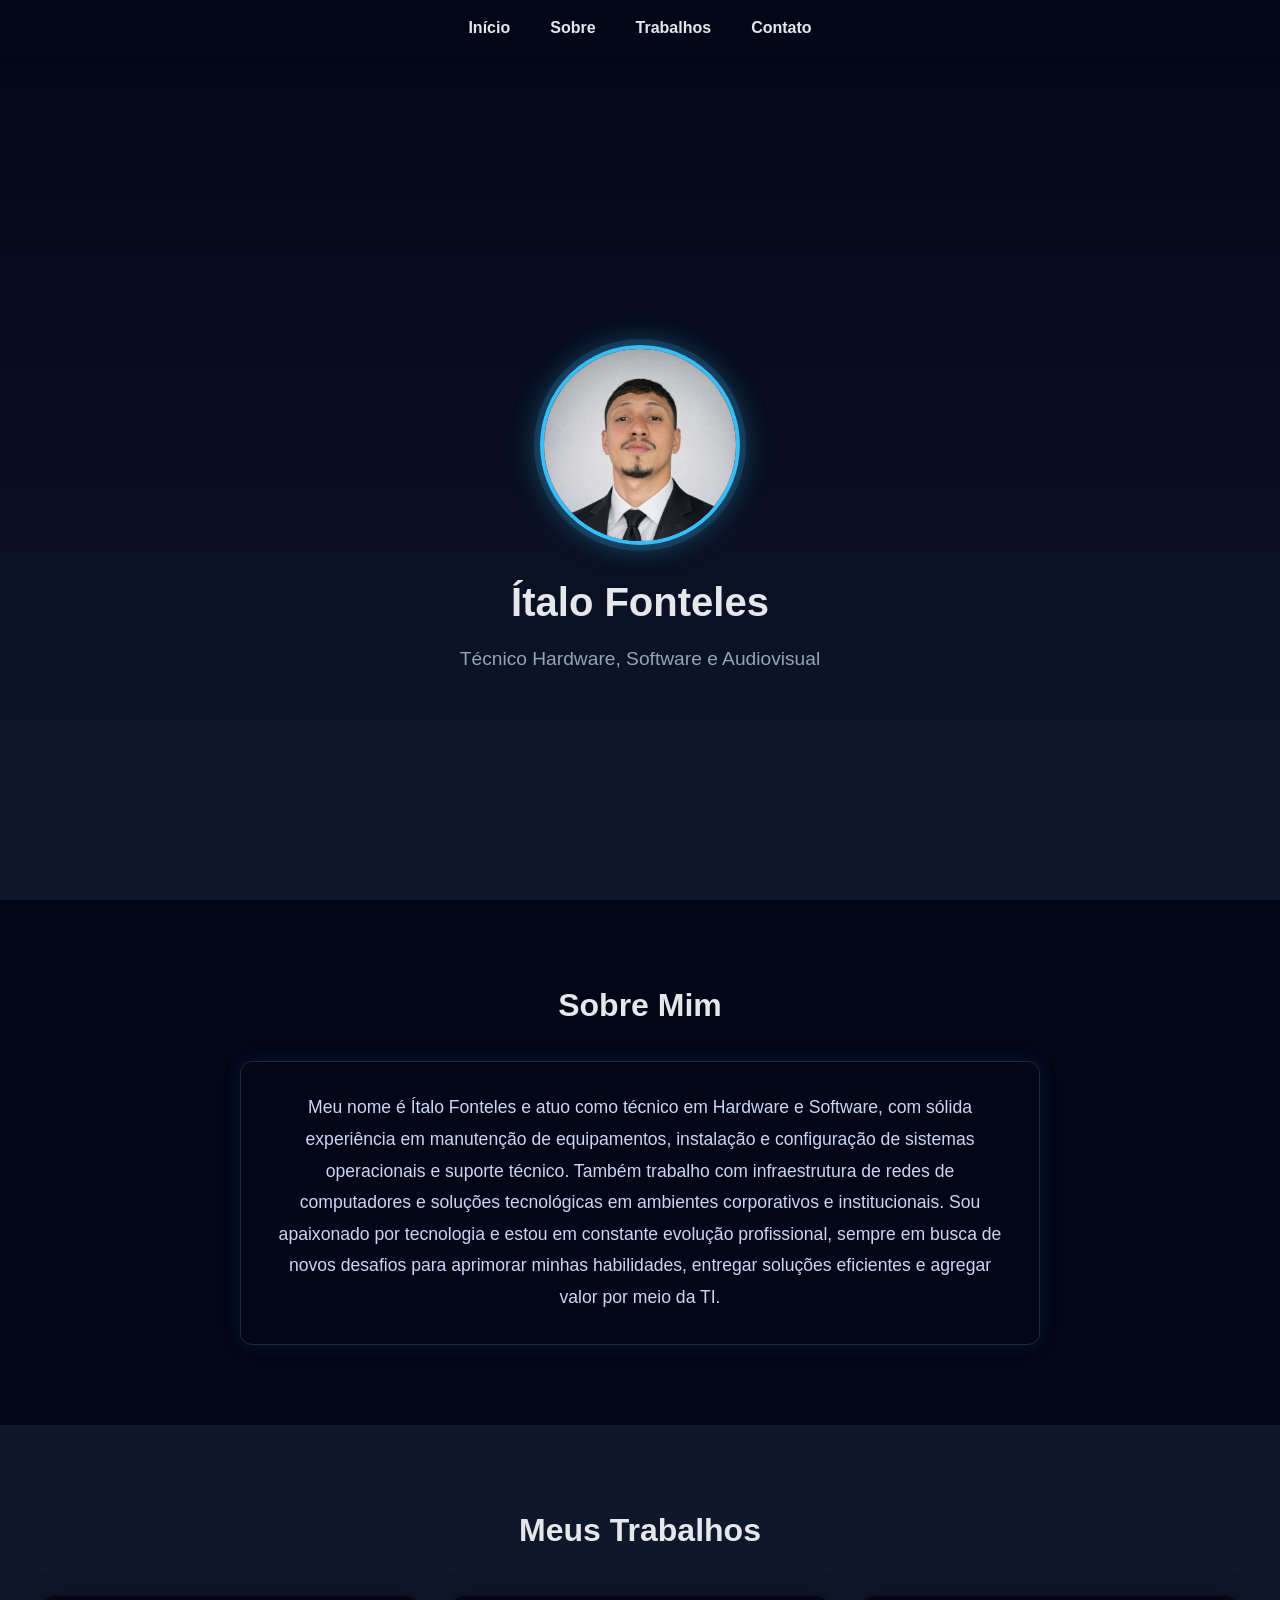
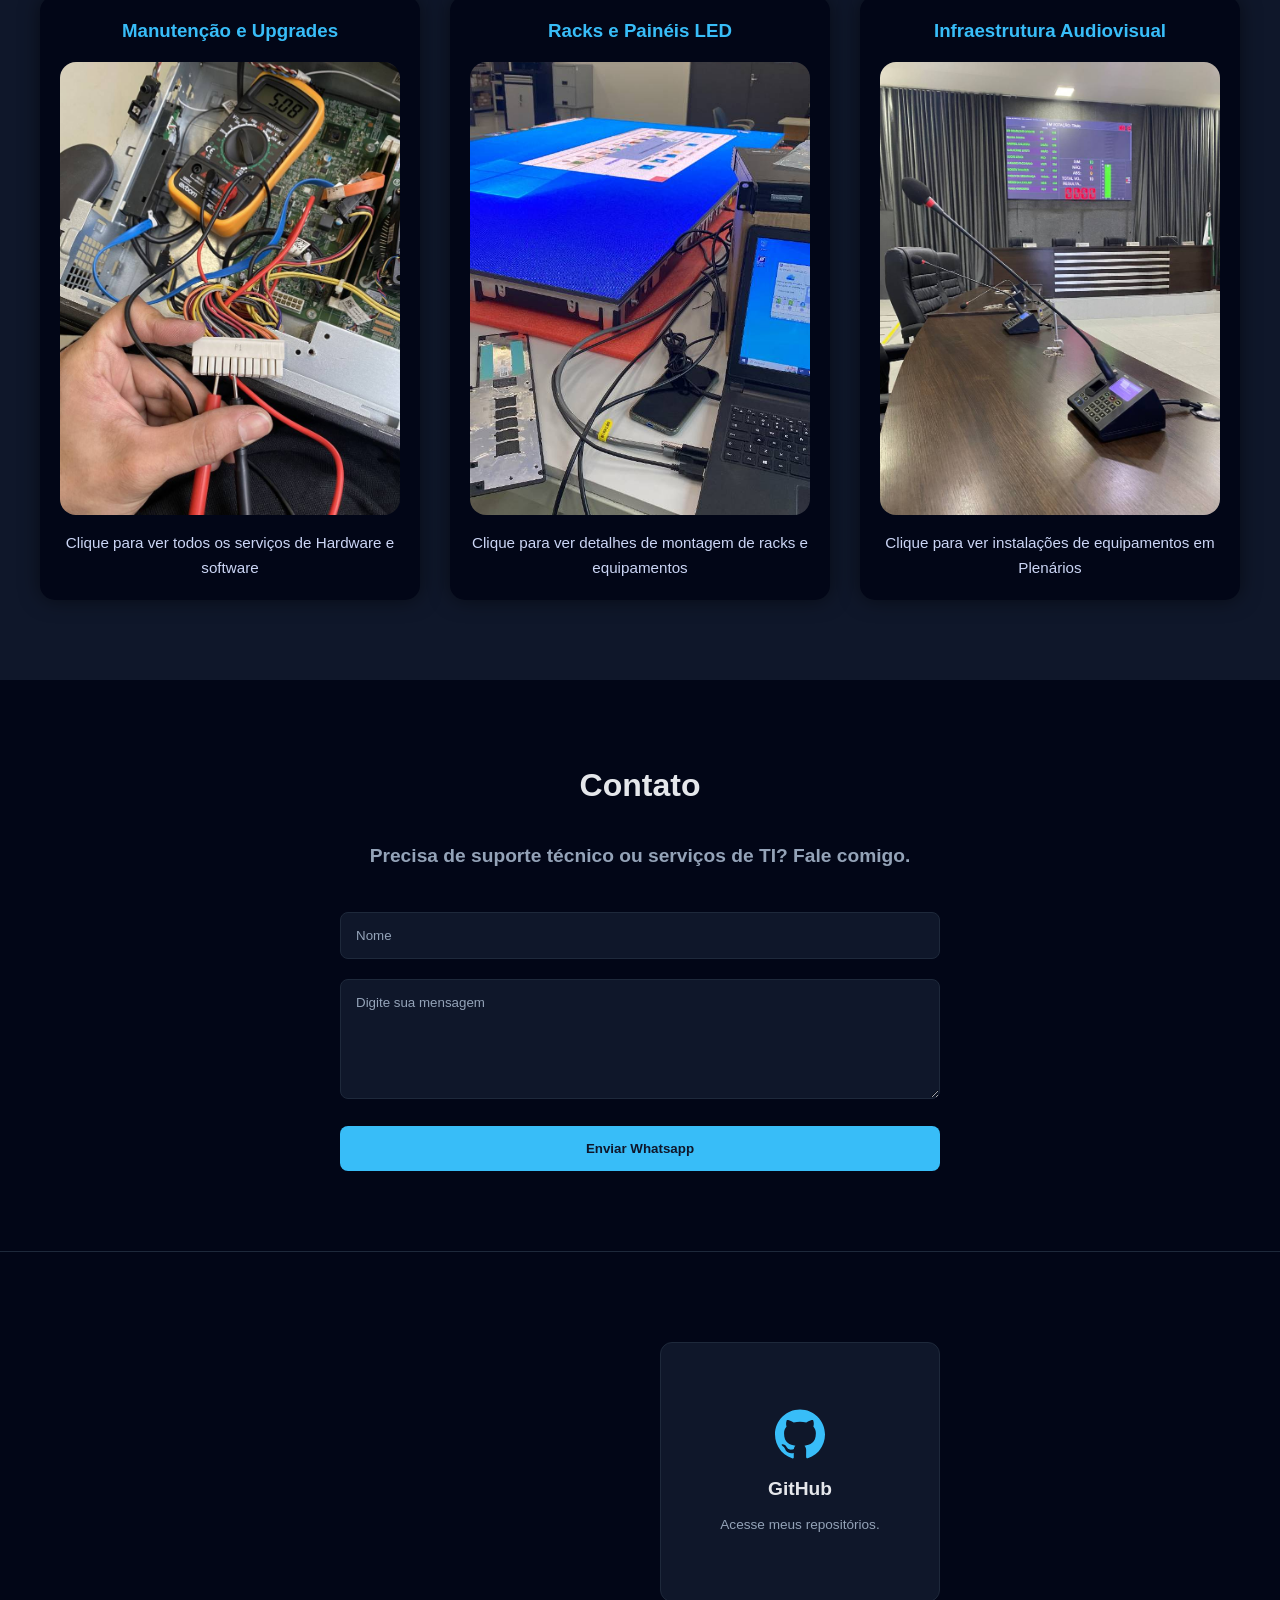
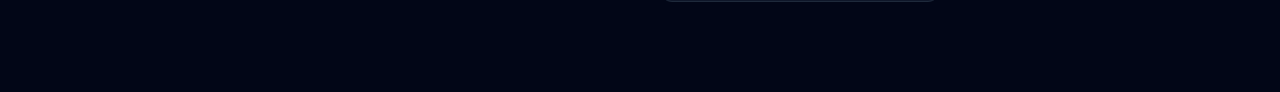
==== commit 919406af: "avanço na ideia de colar links do linkdi e github no projeto" ====
--- a/index.html
+++ b/index.html
@@ -3,11 +3,9 @@
 <head>
     <meta charset="UTF-8">
     <meta name="viewport" content="width=device-width, initial-scale=1.0">
-
     <meta name="description" content="Portfólio de Ítalo Fonteles, técnico em hardware, software, redes e audiovisual.">
     <meta name="keywords" content="técnico em informática, hardware, software, redes, audiovisual, TI, suporte técnico">
     <meta name="author" content="Ítalo Fonteles">
-
     <link rel="stylesheet" href="styles.css">
     <title>Portfólio | Ítalo</title>
 </head>
@@ -24,7 +22,7 @@
 </nav>   
 
 <main id="inicio" class="cabecalho">
-<img src="img/perfilitalo.jpg" alt="Foto de Ítalo Fonteles" class="foto-perfil">
+    <img src="img/perfilitalo.jpg" alt="Foto de Ítalo Fonteles" class="foto-perfil">
     <h1>Ítalo Fonteles</h1>  
     <p class="subtitulo">Técnico Hardware, Software e Audiovisual</p>      
 </main>
@@ -42,7 +40,6 @@
 <section id="projetos" class="trabalho">
     <h2 class="trabalho-titulo reveal">Meus Trabalhos</h2>
     <div class="trabalho-caixa">
-
         <a href="hardware.html" class="card-link-wrapper">
             <div class="trabalho-item reveal">
                 <h3 class="trabalho-nome">Manutenção e Upgrades</h3>
@@ -72,30 +69,51 @@
                 <p class="trabalho-descricao">Clique para ver instalações de equipamentos em Plenários</p>
             </div>
         </a>
-
     </div>
 </section>
 
 <section id="contato" class="contato reveal">
     <h2 class="contato-titulo">Contato</h2>
-    <h3 class="contato-subtitulo">Precisa de suporte técnico ou serviços de TI? Fale comigo para esclarecer dúvidas e conhecer as soluções que posso oferecer para você ou sua empresa. </h3>
+    <h3 class="contato-subtitulo">Precisa de suporte técnico ou serviços de TI? Fale comigo.</h3>
 
     <form class="formulario-contato" id="formulario" onsubmit="enviarwhatsapp(event)">
         <div class="grupo-form">
-            <input type="text" placeholder="Nome" id="nome">
+            <input type="text" placeholder="Nome" id="nome" required>
         </div> 
-
         <div class="grupo-form">
-            <textarea class="text-form" placeholder="Digite sua mensagem" id="mensagem"></textarea>
+            <textarea class="text-form" placeholder="Digite sua mensagem" id="mensagem" required></textarea>
         </div>
         <button type="submit" class="botao-enviar">Enviar Whatsapp</button>
     </form>      
 </section>
 
+<footer class="rodape-profissional">
+
+    <div class="linkedin-wrapper">
+        <div class="badge-base LI-profile-badge" 
+             data-locale="pt_BR" 
+             data-size="medium" 
+             data-theme="dark" 
+             data-type="VERTICAL" 
+             data-vanity="italo-fonteles-543984356" 
+             data-version="v1">
+            <a class="badge-base__link LI-simple-link" href="https://br.linkedin.com/in/italo-fonteles-543984356?trk=profile-badge"></a>
+        </div>
+    </div>
+
+    <a href="https://github.com/ItaloFonteles" target="_blank" class="github-card-novo">
+        <svg viewBox="0 0 24 24" xmlns="http://www.w3.org/2000/svg">
+            <path d="M12 .297c-6.63 0-12 5.373-12 12 0 5.303 3.438 9.8 8.205 11.385.6.113.82-.258.82-.577 0-.285-.01-1.04-.015-2.04-3.338.724-4.042-1.61-4.042-1.61C4.422 18.07 3.633 17.7 3.633 17.7c-1.087-.744.084-.729.084-.729 1.205.084 1.838 1.236 1.838 1.236 1.07 1.835 2.809 1.305 3.495.998.108-.776.417-1.305.76-1.605-2.665-.3-5.466-1.332-5.466-5.93 0-1.31.465-2.38 1.235-3.22-.135-.303-.54-1.523.105-3.176 0 0 1.005-.322 3.3 1.23.96-.267 1.98-.399 3-.405 1.02.006 2.04.138 3 .405 2.28-1.552 3.285-1.23 3.285-1.23.645 1.653.24 2.873.12 3.176.765.84 1.23 1.91 1.23 3.22 0 4.61-2.805 5.625-5.475 5.92.42.36.81 1.096.81 2.22 0 1.606-.015 2.896-.015 3.286 0 .315.21.69.825.57C20.565 22.092 24 17.592 24 12.297c0-6.627-5.373-12-12-12"/>
+        </svg>
+        <h4>GitHub</h4>
+        <p>Acesse meus repositórios.</p>
+    </a>
+
+</footer>
+
 <script>
 /* SCROLL REVEAL */
 const reveals = document.querySelectorAll('.reveal');
-
 const revealObserver = new IntersectionObserver((entries) => {
   entries.forEach(entry => {
     if (entry.isIntersecting) {
@@ -108,19 +126,17 @@
 
 /* FORMULÁRIO DE CONTATO VIA WHATSAPP */
 function enviarwhatsapp(event) {
-    event.preventDefault(); 
-
+    event.preventDefault();     
     const nome = document.getElementById('nome').value;
     const mensagem = document.getElementById('mensagem').value; 
     const contato = '5595991618031'; 
-
     const texto = `Olá Italo! Meu nome é ${nome}. ${mensagem}`;
     const msgformatada = encodeURIComponent(texto);
+    const url = `https://api.whatsapp.com/send?phone=${contato}&text=${msgformatada}`;
+    window.open(url, '_blank');
+}   
+</script>
+<script src="https://platform.linkedin.com/badges/js/profile.js" async defer type="text/javascript"></script>
 
-    const url = `https://api.whatsapp.com/send?phone=${contato}&text=${msgformatada}`;
-
-    window.open(url, '_blank');
-}
-</script>
 </body>
 </html>
--- a/styles.css
+++ b/styles.css
@@ -35,11 +35,26 @@
     box-shadow: 0 2px 10px rgba(0,0,0,0.4);
 }
 
+/* =========================================
+   1. ESTILO PADRÃO (COMPUTADOR)
+   ========================================= */
+.navegacao {
+    position: fixed;
+    top: 0;
+    width: 100%;
+    background: #020617;
+    padding: 15px 0;
+    z-index: 1000;
+    box-shadow: 0 2px 10px rgba(0,0,0,0.4);
+}
+
 .menu {
     list-style: none;
     display: flex;
-    justify-content: center;
+    justify-content: center; /* Garante tudo no centro */
     gap: 40px;
+    margin: 0; /* Remove recuos padrão do navegador */
+    padding: 0; /* Remove recuos padrão do navegador */
 }
 
 .menu-link {
@@ -47,6 +62,25 @@
     color: #e5e7eb;
     font-weight: bold;
     transition: 0.3s;
+}
+
+.menu-link:hover {
+    color: #38bdf8;
+}
+
+/* =========================================
+   2. ESTILO APENAS PARA CELULAR (O "Muro")
+   ========================================= */
+@media (max-width: 768px) {
+    .menu {
+        gap: 15px; 
+        flex-wrap: wrap; 
+        padding: 0 10px; 
+    }
+
+    .menu-link {
+        font-size: 0.9rem; 
+    }
 }
 
 .menu-link:hover {
@@ -115,6 +149,7 @@
 .sobre-paragrafo {
     font-size: 1.1rem;
     color: #cbd5f5;  
+    text-align: center;
 }
 
 /* ================= TRABALHOS ================= */
@@ -241,6 +276,7 @@
 }
 
 /* Imagens e vídeos sempre do mesmo tamanho */
+.trabalho-imagem,
 .trabalho-item video {
     width: 100%;
     height: 100%;
@@ -318,7 +354,13 @@
     resize: vertical;
 }
 
-/* ================= ANIMAÇÃO DE FLUTUAR ================= */
+/* ================= RESPONSIVO ================= */
+@media (max-width: 600px) {
+    .menu {
+        gap: 20px;
+        font-size: 0
+    }}
+    /* ================= ANIMAÇÃO DE FLUTUAR ================= */
 @keyframes flutuar {
     0%, 100% {
         transform: translateY(0);
@@ -326,4 +368,119 @@
     50% {
         transform: translateY(-15px);
     }
-}   +}   
+/* =======================================================
+   CORREÇÕES PARA COMPUTADOR/NOTEBOOK (A partir de 768px)
+   (Isso não altera absolutamente nada no celular)
+   ======================================================= */
+@media (min-width: 768px) {
+
+
+    /* 2. RESOLVE O VÍDEO GIGANTE */
+    /* Limita a altura máxima do vídeo para caber perfeitamente na tela do notebook */
+    .media-wrapper {
+        max-height: 500px; /* Limite de altura */
+        width: 100%;
+    }
+
+    /* Se o seu vídeo original for "em pé" (gravado na vertical do celular) 
+       e ficar com a imagem cortada por causa do 16/9 acima, apague a linha 
+       'aspect-ratio: 16 / 9;' e deixe apenas o 'max-height: 450px;' */
+       
+    .projeto-item-detalhado .media-wrapper {
+        max-width: 100%; /* Garante que ele respeite a coluna do grid */
+        margin: 0;
+    }
+}
+/* Ajuste para o Selo do LinkedIn ficar menor */
+.badge-container {
+    transform: scale(0.85); /* Diminui o tamanho em 15% */
+    transform-origin: center;
+}
+
+/* 1. CENTRALIZAR TEXTO SOBRE MIM */
+.sobre-caixa {
+    text-align: center;
+    max-width: 800px;
+    margin: 0 auto;
+}
+
+.sobre-paragrafo {
+    font-size: 1.1rem;
+    line-height: 1.8;
+}
+
+/* 2. RODAPÉ ORGANIZADO */
+.rodape-profissional {
+    background: #020617;
+    padding: 60px 20px;
+    display: flex;
+    justify-content: center; /* Centraliza os cards */
+    align-items: center;
+    gap: 40px; /* Espaço entre as caixas */
+    flex-wrap: wrap; /* Para funcionar no celular */
+    border-top: 1px solid #1e293b;
+}
+
+/* Container para controlar o tamanho do LinkedIn */
+.linkedin-wrapper {
+    width: 280px; /* Largura fixa menor */
+    height: 320px; /* Altura fixa para não cortar */
+    display: flex;
+    justify-content: center;
+    overflow: hidden;
+}
+
+/* Reduzindo o selo do LinkedIn em 20% sem sobrar espaço */
+.linkedin-wrapper .badge-base {
+    transform: scale(0.8);
+    transform-origin: top center;
+}
+
+/* 3. CAIXINHA DO GITHUB (Combinando com o tamanho do LinkedIn) */
+.github-card-novo {
+    width: 280px;
+    height: 260px; /* Ajustado para alinhar visualmente */
+    background: #0f172a;
+    border: 1px solid #1e293b;
+    border-radius: 12px;
+    display: flex;
+    flex-direction: column;
+    align-items: center;
+    justify-content: center;
+    text-align: center;
+    text-decoration: none;
+    transition: 0.3s;
+    padding: 20px;
+}
+
+.github-card-novo:hover {
+    border-color: #38bdf8;
+    background: #1e293b;
+    transform: translateY(-5px);
+}
+
+.github-card-novo svg {
+    width: 50px;
+    fill: #38bdf8;
+    margin-bottom: 15px;
+}
+
+.github-card-novo h4 {
+    color: #e5e7eb;
+    margin-bottom: 10px;
+    font-size: 1.2rem;
+}
+
+.github-card-novo p {
+    color: #94a3b8;
+    font-size: 0.85rem;
+}
+
+/* Ajuste para celular */
+@media (max-width: 768px) {
+    .rodape-profissional {
+        flex-direction: column;
+        gap: 20px;
+    }
+}
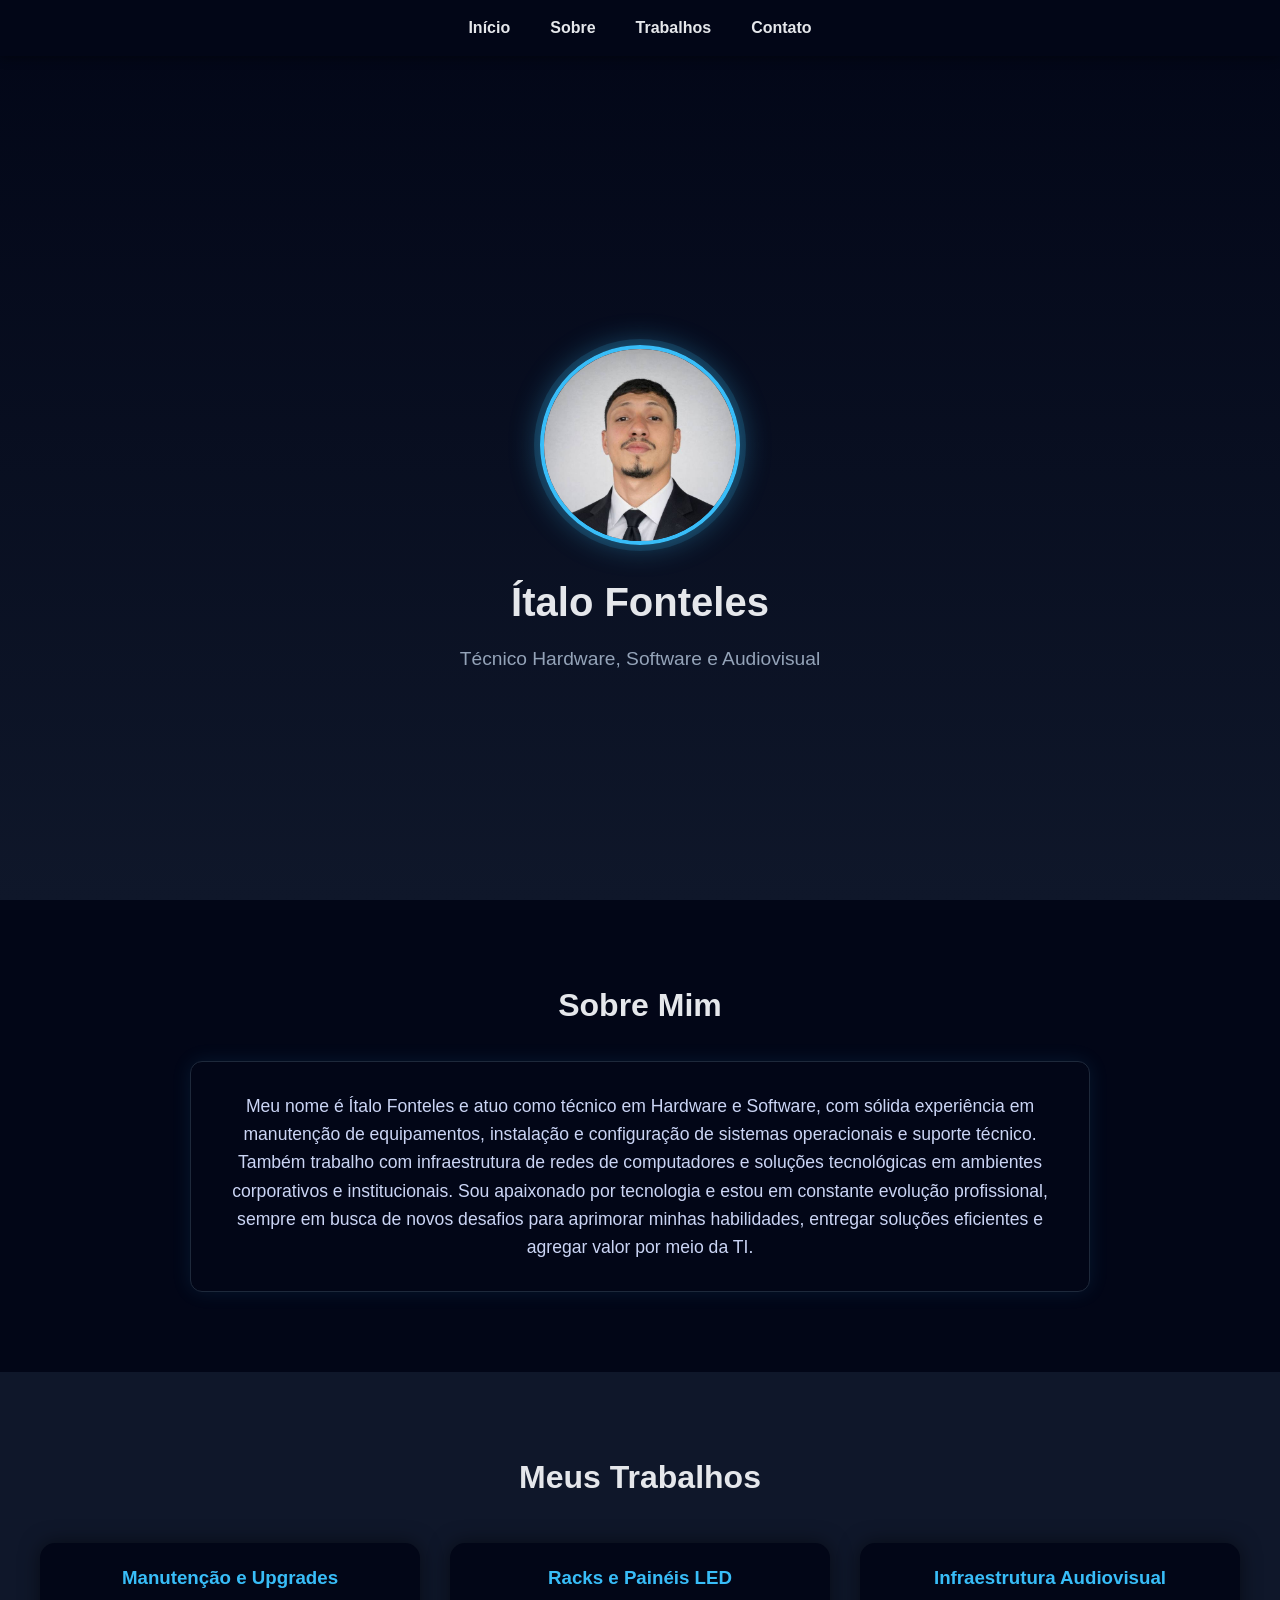
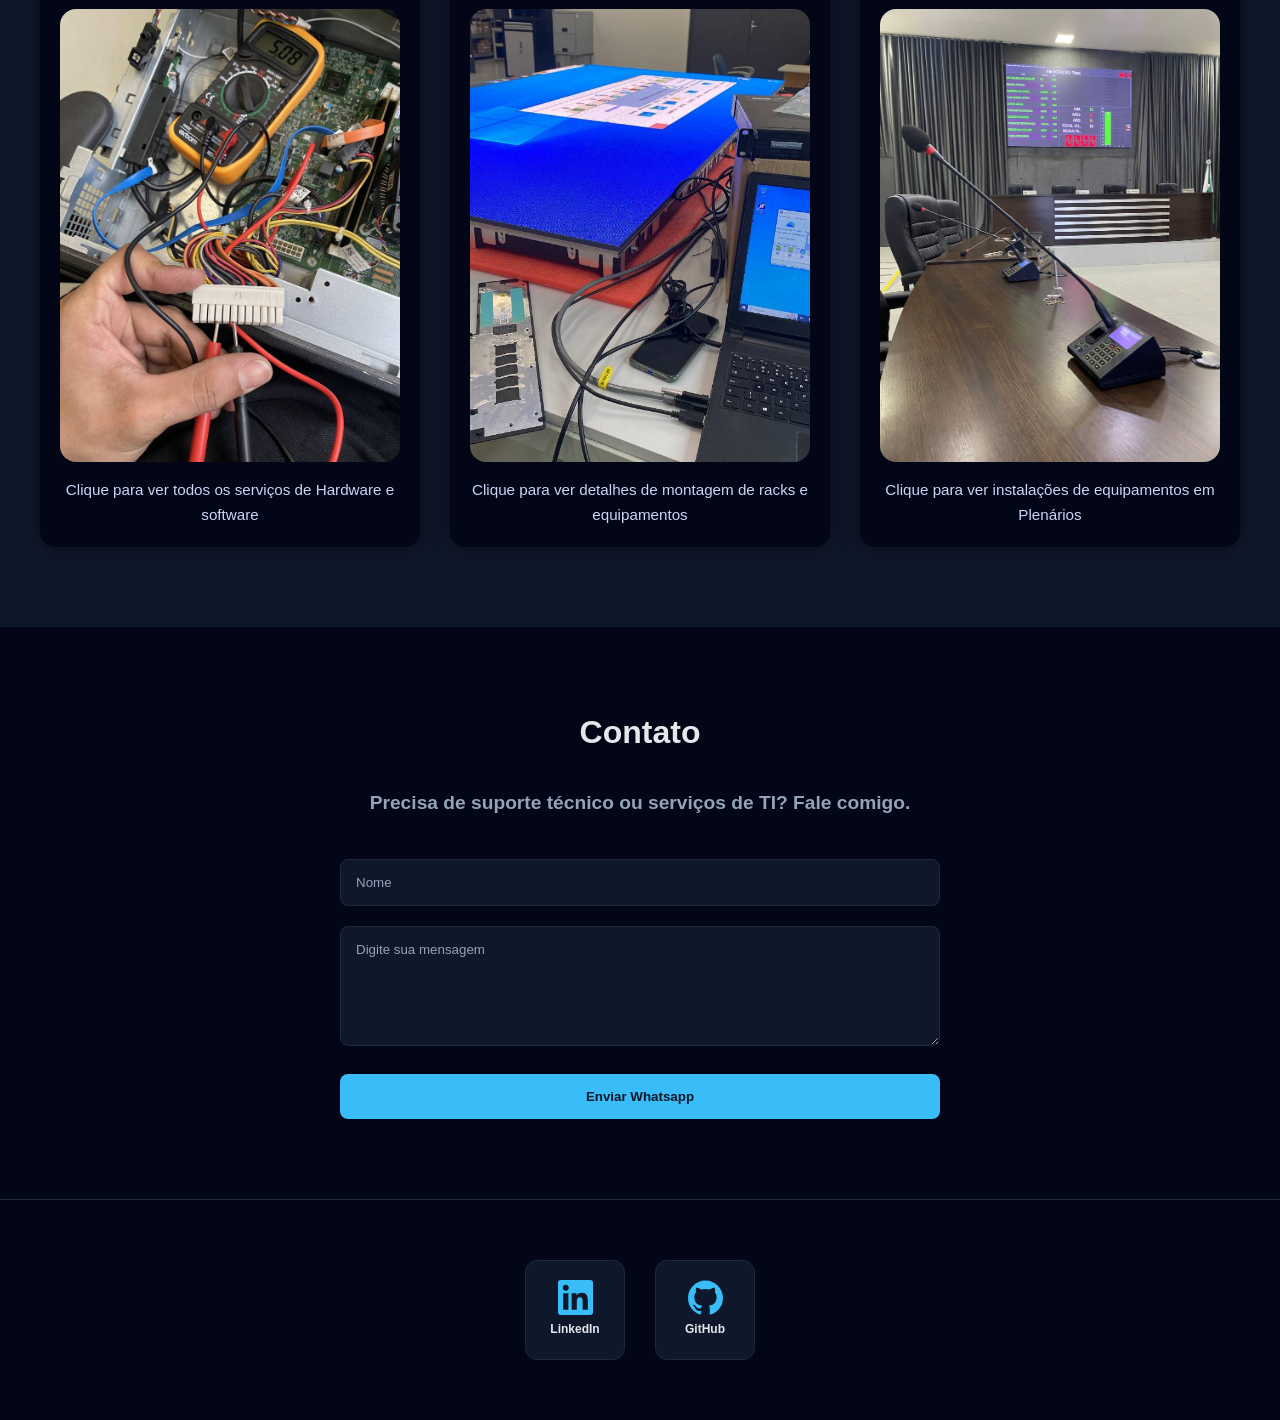
==== commit 482694bd: "painel profissional icluso com lins do git hub e linkdi para acesso as rede sociais" ====
--- a/index.html
+++ b/index.html
@@ -89,24 +89,18 @@
 
 <footer class="rodape-profissional">
 
-    <div class="linkedin-wrapper">
-        <div class="badge-base LI-profile-badge" 
-             data-locale="pt_BR" 
-             data-size="medium" 
-             data-theme="dark" 
-             data-type="VERTICAL" 
-             data-vanity="italo-fonteles-543984356" 
-             data-version="v1">
-            <a class="badge-base__link LI-simple-link" href="https://br.linkedin.com/in/italo-fonteles-543984356?trk=profile-badge"></a>
-        </div>
-    </div>
+    <a href="https://br.linkedin.com/in/italo-fonteles-543984356?trk=profile-badge" target="_blank" rel="noopener noreferrer" class="card-footer-novo">
+        <svg viewBox="0 0 24 24" xmlns="http://www.w3.org/2000/svg">
+            <path d="M20.447 20.452h-3.554v-5.569c0-1.328-.027-3.037-1.852-3.037-1.853 0-2.136 1.445-2.136 2.939v5.667H9.351V9h3.414v1.561h.046c.477-.9 1.637-1.85 3.37-1.85 3.601 0 4.267 2.37 4.267 5.455v6.286zM5.337 7.433c-1.144 0-2.063-.926-2.063-2.065 0-1.138.92-2.063 2.063-2.063 1.14 0 2.064.925 2.064 2.063 0 1.139-.925 2.065-2.064 2.065zm1.782 13.019H3.555V9h3.564v11.452zM22.225 0H1.771C.792 0 0 .774 0 1.729v20.542C0 23.227.792 24 1.771 24h20.451C23.2 24 24 23.227 24 22.271V1.729C24 .774 23.2 0 22.222 0h.003z"/>
+        </svg>
+        <h4>LinkedIn</h4>
+    </a>
 
-    <a href="https://github.com/ItaloFonteles" target="_blank" class="github-card-novo">
+    <a href="https://github.com/ItaloFonteles" target="_blank" rel="noopener noreferrer" class="card-footer-novo">
         <svg viewBox="0 0 24 24" xmlns="http://www.w3.org/2000/svg">
             <path d="M12 .297c-6.63 0-12 5.373-12 12 0 5.303 3.438 9.8 8.205 11.385.6.113.82-.258.82-.577 0-.285-.01-1.04-.015-2.04-3.338.724-4.042-1.61-4.042-1.61C4.422 18.07 3.633 17.7 3.633 17.7c-1.087-.744.084-.729.084-.729 1.205.084 1.838 1.236 1.838 1.236 1.07 1.835 2.809 1.305 3.495.998.108-.776.417-1.305.76-1.605-2.665-.3-5.466-1.332-5.466-5.93 0-1.31.465-2.38 1.235-3.22-.135-.303-.54-1.523.105-3.176 0 0 1.005-.322 3.3 1.23.96-.267 1.98-.399 3-.405 1.02.006 2.04.138 3 .405 2.28-1.552 3.285-1.23 3.285-1.23.645 1.653.24 2.873.12 3.176.765.84 1.23 1.91 1.23 3.22 0 4.61-2.805 5.625-5.475 5.92.42.36.81 1.096.81 2.22 0 1.606-.015 2.896-.015 3.286 0 .315.21.69.825.57C20.565 22.092 24 17.592 24 12.297c0-6.627-5.373-12-12-12"/>
         </svg>
         <h4>GitHub</h4>
-        <p>Acesse meus repositórios.</p>
     </a>
 
 </footer>
@@ -132,11 +126,15 @@
     const contato = '5595991618031'; 
     const texto = `Olá Italo! Meu nome é ${nome}. ${mensagem}`;
     const msgformatada = encodeURIComponent(texto);
-    const url = `https://api.whatsapp.com/send?phone=${contato}&text=${msgformatada}`;
+    
+    // URL mais moderna do WhatsApp
+    const url = `https://wa.me/${contato}?text=${msgformatada}`;
     window.open(url, '_blank');
+    
+    // Limpa o formulário após enviar
+    document.getElementById('formulario').reset();
 }   
 </script>
-<script src="https://platform.linkedin.com/badges/js/profile.js" async defer type="text/javascript"></script>
 
 </body>
 </html>
--- a/styles.css
+++ b/styles.css
@@ -6,13 +6,17 @@
     font-family: Arial, Helvetica, sans-serif;
 }
 
+html {
+    scroll-behavior: smooth;
+}
+
 body {
     background: #0f172a;
     color: #e5e7eb;
     line-height: 1.6;
 }
 
-/* ADICIONADO APENAS O QUE É NECESSÁRIO PARA O REVEAL FUNCIONAR */
+/* ================= ANIMAÇÕES ================= */
 .reveal {
     opacity: 0;
     transform: translateY(30px);
@@ -24,6 +28,15 @@
     transform: translateY(0);
 }
 
+@keyframes flutuar {
+    0%, 100% {
+        transform: translateY(0);
+    }
+    50% {
+        transform: translateY(-15px);
+    }
+}   
+
 /* ================= NAVBAR ================= */
 .navegacao {
     position: fixed;
@@ -35,26 +48,13 @@
     box-shadow: 0 2px 10px rgba(0,0,0,0.4);
 }
 
-/* =========================================
-   1. ESTILO PADRÃO (COMPUTADOR)
-   ========================================= */
-.navegacao {
-    position: fixed;
-    top: 0;
-    width: 100%;
-    background: #020617;
-    padding: 15px 0;
-    z-index: 1000;
-    box-shadow: 0 2px 10px rgba(0,0,0,0.4);
-}
-
 .menu {
     list-style: none;
     display: flex;
-    justify-content: center; /* Garante tudo no centro */
+    justify-content: center; 
     gap: 40px;
-    margin: 0; /* Remove recuos padrão do navegador */
-    padding: 0; /* Remove recuos padrão do navegador */
+    margin: 0; 
+    padding: 0; 
 }
 
 .menu-link {
@@ -68,25 +68,6 @@
     color: #38bdf8;
 }
 
-/* =========================================
-   2. ESTILO APENAS PARA CELULAR (O "Muro")
-   ========================================= */
-@media (max-width: 768px) {
-    .menu {
-        gap: 15px; 
-        flex-wrap: wrap; 
-        padding: 0 10px; 
-    }
-
-    .menu-link {
-        font-size: 0.9rem; 
-    }
-}
-
-.menu-link:hover {
-    color: #38bdf8;
-}
-
 /* ================= CABEÇALHO ================= */
 .cabecalho {
     min-height: 100vh;
@@ -103,7 +84,7 @@
     width: 200px; 
     height: 200px;
     object-fit: cover;
-    object-position: center top; /* Foco no rosto */
+    object-position: center top; 
     border-radius: 50%;
     border: 4px solid #38bdf8;
     box-shadow: 
@@ -191,30 +172,13 @@
     color: #38bdf8;
 }
 
-/* AJUSTE ESPECÍFICO DE TAMANHO PARA PÁGINAS INTERNAS */
-
-/* 1. Limita a largura do container */
-.container-detalhes {
-    max-width: 1100px;
-    margin: 0 auto;
-}
-
-/* 2. Controla o tamanho do vídeo */
-.projeto-item-detalhado .media-wrapper {
-    max-width: 800px; 
-    width: 100%;
-    margin: 0 auto; 
-}
-
-/* 3. Garante que o vídeo preencha o espaço */
-.projeto-item-detalhado video,
-.projeto-item-detalhado img {
-    width: 100%;
-    height: 100%;
-    object-fit: cover;
-    border-radius: 16px;
-}
-/* PADRÃO PROFISSIONAL PARA TODAS AS MÍDIAS */
+.card-link-wrapper {
+    text-decoration: none;
+    color: inherit;
+    display: block;
+}
+
+/* MÍDIAS DOS TRABALHOS */
 .media-wrapper {
     width: 100%;
     aspect-ratio: 3 / 4; 
@@ -227,17 +191,27 @@
     justify-content: center;
 }
 
-/* Estilos para as páginas internas */
-.card-link-wrapper {
-    text-decoration: none;
-    color: inherit;
-    display: block;
-}
-
+.trabalho-imagem,
+.trabalho-item video {
+    width: 100%;
+    height: 100%;
+    object-fit: cover;    
+    object-position: center;
+    pointer-events: none;
+}
+
+.trabalho-descricao {
+    margin-top: 10px;
+    font-size: 0.95rem;
+    color: #cbd5f5;
+    text-align: center;
+}
+
+/* ================= PÁGINAS INTERNAS (DETALHES) ================= */
 .container-detalhes {
     padding: 80px 20px;
-    max-width: 1100px; /* Corrigido de max-items para max-width */
-    margin: auto;
+    max-width: 1100px;
+    margin: 0 auto;
 }
 
 .lista-trabalhos {
@@ -258,6 +232,20 @@
     border: 1px solid #1e293b;
 }
 
+.projeto-item-detalhado .media-wrapper {
+    max-width: 800px; 
+    width: 100%;
+    margin: 0 auto; 
+}
+
+.projeto-item-detalhado video,
+.projeto-item-detalhado img {
+    width: 100%;
+    height: 100%;
+    object-fit: cover;
+    border-radius: 16px;
+}
+
 .texto-explicativo h3 {
     color: #38bdf8;
     margin-bottom: 10px;
@@ -266,30 +254,6 @@
 .texto-explicativo p {
     color: #cbd5f5;
     line-height: 1.5;
-}
-
-/* Responsividade: No celular, o texto fica abaixo do vídeo */
-@media (max-width: 768px) {
-    .projeto-item-detalhado {
-        grid-template-columns: 1fr;
-    }
-}
-
-/* Imagens e vídeos sempre do mesmo tamanho */
-.trabalho-imagem,
-.trabalho-item video {
-    width: 100%;
-    height: 100%;
-    object-fit: cover;    
-    object-position: center;
-    pointer-events: none;
-}
-
-.trabalho-descricao {
-    margin-top: 10px;
-    font-size: 0.95rem;
-    color: #cbd5f5;
-    text-align: center;
 }
 
 /* ================= CONTATO ================= */
@@ -342,6 +306,13 @@
     background: #0f172a;
     color: #e5e7eb;
     border: 1px solid #1e293b;
+    transition: all 0.3s ease;
+}
+
+.grupo-form input:focus,
+.text-form:focus {
+    border-color: #38bdf8;
+    background: #111d35;
 }
 
 .grupo-form input::placeholder,
@@ -354,93 +325,22 @@
     resize: vertical;
 }
 
-/* ================= RESPONSIVO ================= */
-@media (max-width: 600px) {
-    .menu {
-        gap: 20px;
-        font-size: 0
-    }}
-    /* ================= ANIMAÇÃO DE FLUTUAR ================= */
-@keyframes flutuar {
-    0%, 100% {
-        transform: translateY(0);
-    }
-    50% {
-        transform: translateY(-15px);
-    }
-}   
-/* =======================================================
-   CORREÇÕES PARA COMPUTADOR/NOTEBOOK (A partir de 768px)
-   (Isso não altera absolutamente nada no celular)
-   ======================================================= */
-@media (min-width: 768px) {
-
-
-    /* 2. RESOLVE O VÍDEO GIGANTE */
-    /* Limita a altura máxima do vídeo para caber perfeitamente na tela do notebook */
-    .media-wrapper {
-        max-height: 500px; /* Limite de altura */
-        width: 100%;
-    }
-
-    /* Se o seu vídeo original for "em pé" (gravado na vertical do celular) 
-       e ficar com a imagem cortada por causa do 16/9 acima, apague a linha 
-       'aspect-ratio: 16 / 9;' e deixe apenas o 'max-height: 450px;' */
-       
-    .projeto-item-detalhado .media-wrapper {
-        max-width: 100%; /* Garante que ele respeite a coluna do grid */
-        margin: 0;
-    }
-}
-/* Ajuste para o Selo do LinkedIn ficar menor */
-.badge-container {
-    transform: scale(0.85); /* Diminui o tamanho em 15% */
-    transform-origin: center;
-}
-
-/* 1. CENTRALIZAR TEXTO SOBRE MIM */
-.sobre-caixa {
-    text-align: center;
-    max-width: 800px;
-    margin: 0 auto;
-}
-
-.sobre-paragrafo {
-    font-size: 1.1rem;
-    line-height: 1.8;
-}
-
-/* 2. RODAPÉ ORGANIZADO */
+/* ================= RODAPÉ REVISADO (PADRÃO 100px) ================= */
 .rodape-profissional {
     background: #020617;
     padding: 60px 20px;
     display: flex;
-    justify-content: center; /* Centraliza os cards */
+    justify-content: center; 
     align-items: center;
-    gap: 40px; /* Espaço entre as caixas */
-    flex-wrap: wrap; /* Para funcionar no celular */
+    gap: 30px; 
+    flex-wrap: wrap; 
     border-top: 1px solid #1e293b;
 }
 
-/* Container para controlar o tamanho do LinkedIn */
-.linkedin-wrapper {
-    width: 280px; /* Largura fixa menor */
-    height: 320px; /* Altura fixa para não cortar */
-    display: flex;
-    justify-content: center;
-    overflow: hidden;
-}
-
-/* Reduzindo o selo do LinkedIn em 20% sem sobrar espaço */
-.linkedin-wrapper .badge-base {
-    transform: scale(0.8);
-    transform-origin: top center;
-}
-
-/* 3. CAIXINHA DO GITHUB (Combinando com o tamanho do LinkedIn) */
-.github-card-novo {
-    width: 280px;
-    height: 260px; /* Ajustado para alinhar visualmente */
+/* CLASSE COMUM PARA OS DOIS CARDS NOVO */
+.card-footer-novo {
+    width: 100px; 
+    height: 100px; 
     background: #0f172a;
     border: 1px solid #1e293b;
     border-radius: 12px;
@@ -450,37 +350,66 @@
     justify-content: center;
     text-align: center;
     text-decoration: none;
-    transition: 0.3s;
-    padding: 20px;
-}
-
-.github-card-novo:hover {
+    transition: all 0.3s ease;
+    padding: 5px;
+}
+
+.card-footer-novo:hover {
     border-color: #38bdf8;
     background: #1e293b;
     transform: translateY(-5px);
 }
 
-.github-card-novo svg {
-    width: 50px;
-    fill: #38bdf8;
-    margin-bottom: 15px;
-}
-
-.github-card-novo h4 {
+.card-footer-novo svg {
+    width: 35px; /* Tamanho do ícone ajustado para caber nos 100px */
+    fill: #38bdf8; 
+    margin-bottom: 5px;
+}
+
+.card-footer-novo h4 {
     color: #e5e7eb;
-    margin-bottom: 10px;
-    font-size: 1.2rem;
-}
-
-.github-card-novo p {
-    color: #94a3b8;
-    font-size: 0.85rem;
-}
-
-/* Ajuste para celular */
+    margin-bottom: 0;
+    font-size: 0.75rem; /* Fonte menor para caber nos 100px */
+}
+
+/* ================= RESPONSIVIDADE (MEDIA QUERIES) ================= */
+
+/* Para Notebooks / Telas Maiores */
+@media (min-width: 768px) {
+    .media-wrapper {
+        max-height: 500px; 
+        width: 100%;
+    }
+       
+    .projeto-item-detalhado .media-wrapper {
+        max-width: 100%; 
+        margin: 0;
+    }
+}
+
+/* Para Tablets / Celulares Grandes */
 @media (max-width: 768px) {
+    .menu {
+        gap: 15px; 
+        flex-wrap: wrap; 
+        padding: 0 10px; 
+    }
+    .menu-link {
+        font-size: 0.9rem; 
+    }
+    .projeto-item-detalhado {
+        grid-template-columns: 1fr;
+    }
     .rodape-profissional {
-        flex-direction: column;
+        flex-direction: row; /* Mantém lado a lado no celular */
         gap: 20px;
     }
+}
+
+/* Para Celulares Pequenos */
+@media (max-width: 600px) {
+    .menu {
+        gap: 15px;
+        justify-content: center;
+    }
 }
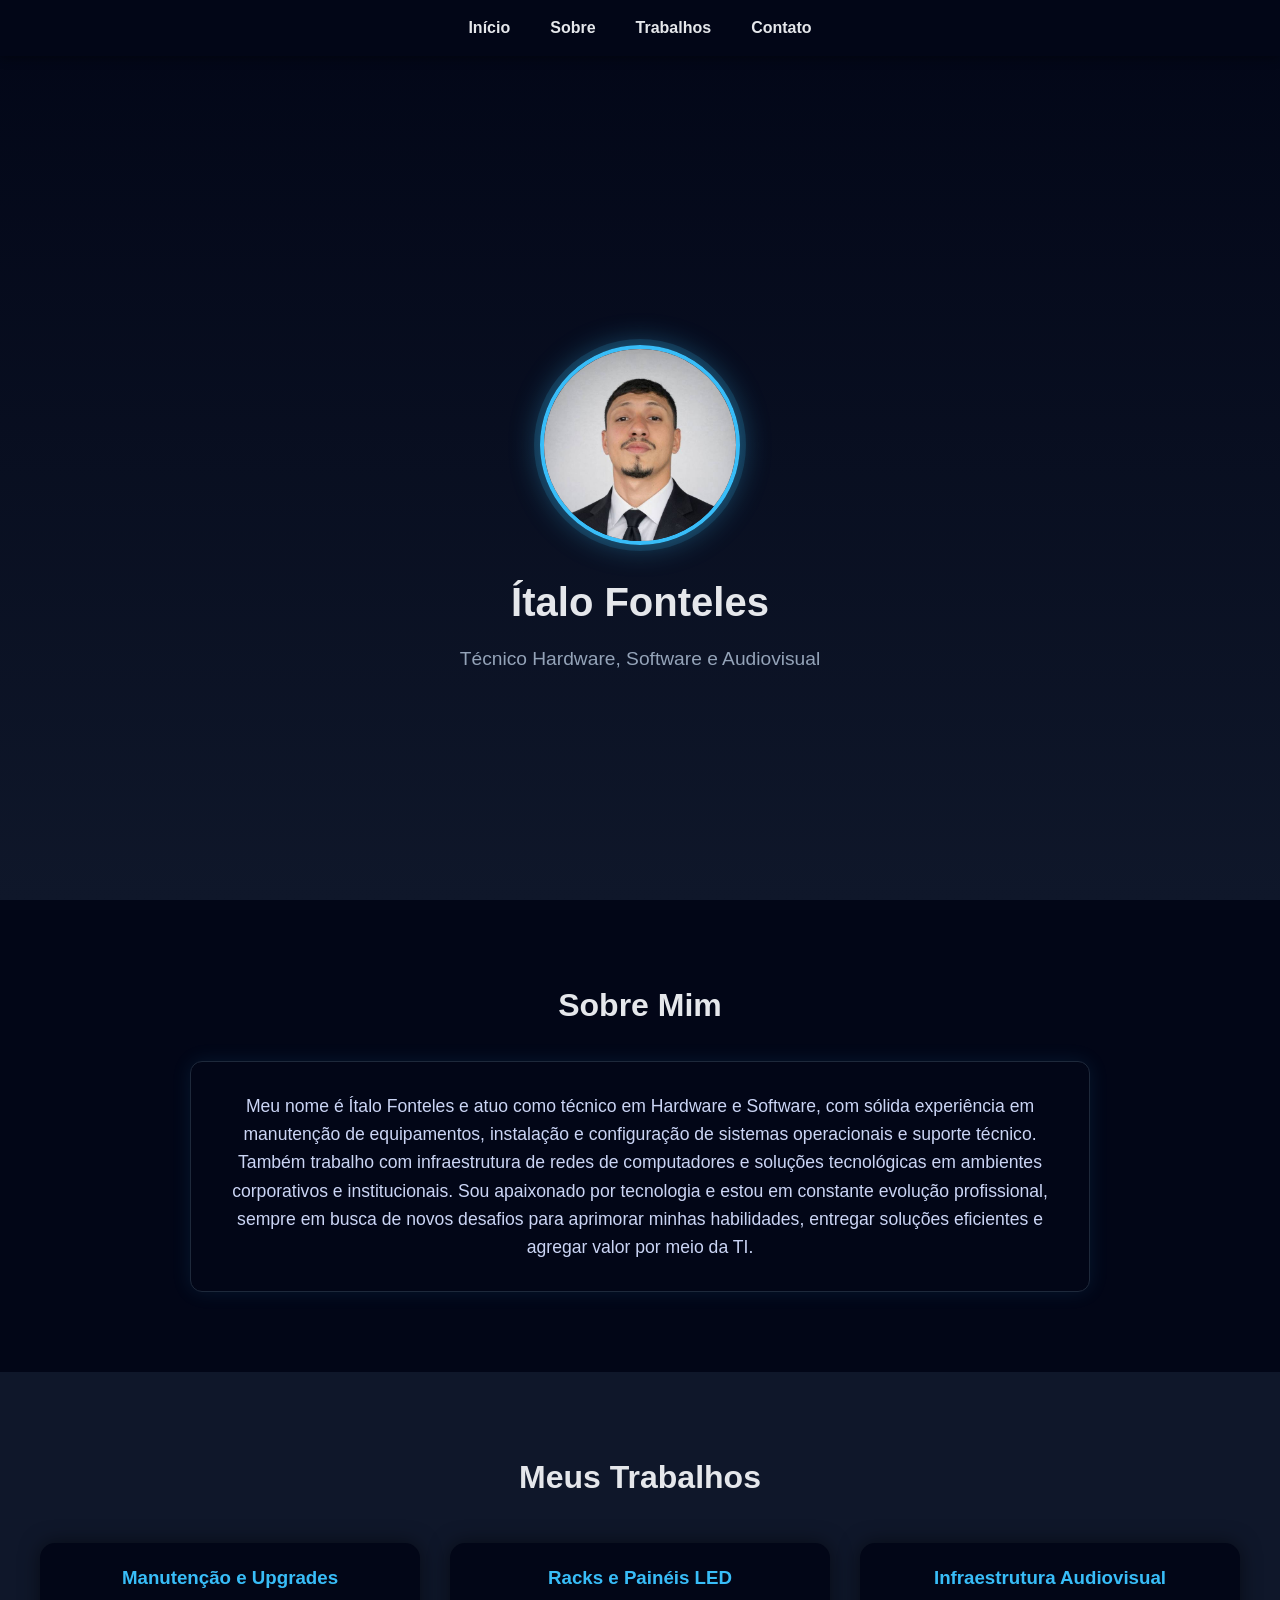
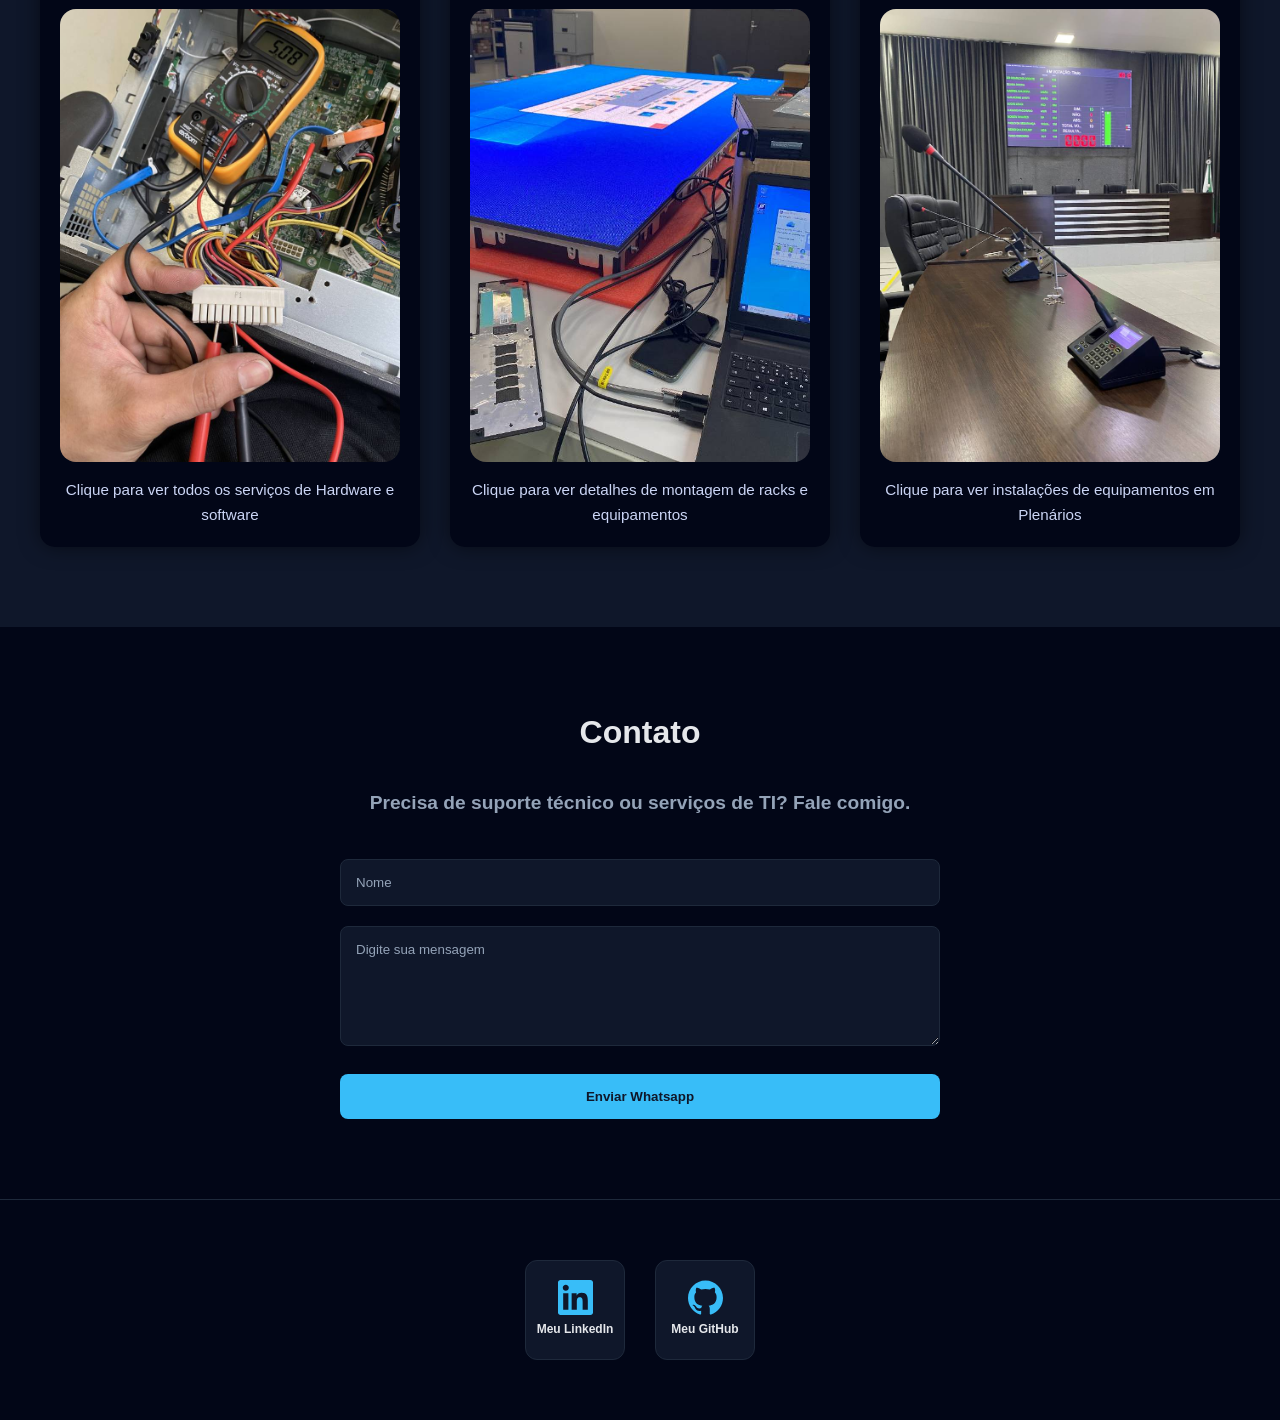
==== commit d315056b: "organização das pasta do git" ====
--- a/index.html
+++ b/index.html
@@ -93,48 +93,21 @@
         <svg viewBox="0 0 24 24" xmlns="http://www.w3.org/2000/svg">
             <path d="M20.447 20.452h-3.554v-5.569c0-1.328-.027-3.037-1.852-3.037-1.853 0-2.136 1.445-2.136 2.939v5.667H9.351V9h3.414v1.561h.046c.477-.9 1.637-1.85 3.37-1.85 3.601 0 4.267 2.37 4.267 5.455v6.286zM5.337 7.433c-1.144 0-2.063-.926-2.063-2.065 0-1.138.92-2.063 2.063-2.063 1.14 0 2.064.925 2.064 2.063 0 1.139-.925 2.065-2.064 2.065zm1.782 13.019H3.555V9h3.564v11.452zM22.225 0H1.771C.792 0 0 .774 0 1.729v20.542C0 23.227.792 24 1.771 24h20.451C23.2 24 24 23.227 24 22.271V1.729C24 .774 23.2 0 22.222 0h.003z"/>
         </svg>
-        <h4>LinkedIn</h4>
+        <h4>Meu LinkedIn</h4>
     </a>
 
     <a href="https://github.com/ItaloFonteles" target="_blank" rel="noopener noreferrer" class="card-footer-novo">
         <svg viewBox="0 0 24 24" xmlns="http://www.w3.org/2000/svg">
             <path d="M12 .297c-6.63 0-12 5.373-12 12 0 5.303 3.438 9.8 8.205 11.385.6.113.82-.258.82-.577 0-.285-.01-1.04-.015-2.04-3.338.724-4.042-1.61-4.042-1.61C4.422 18.07 3.633 17.7 3.633 17.7c-1.087-.744.084-.729.084-.729 1.205.084 1.838 1.236 1.838 1.236 1.07 1.835 2.809 1.305 3.495.998.108-.776.417-1.305.76-1.605-2.665-.3-5.466-1.332-5.466-5.93 0-1.31.465-2.38 1.235-3.22-.135-.303-.54-1.523.105-3.176 0 0 1.005-.322 3.3 1.23.96-.267 1.98-.399 3-.405 1.02.006 2.04.138 3 .405 2.28-1.552 3.285-1.23 3.285-1.23.645 1.653.24 2.873.12 3.176.765.84 1.23 1.91 1.23 3.22 0 4.61-2.805 5.625-5.475 5.92.42.36.81 1.096.81 2.22 0 1.606-.015 2.896-.015 3.286 0 .315.21.69.825.57C20.565 22.092 24 17.592 24 12.297c0-6.627-5.373-12-12-12"/>
         </svg>
-        <h4>GitHub</h4>
+        <h4>Meu GitHub</h4>
     </a>
 
 </footer>
-
-<script>
-/* SCROLL REVEAL */
-const reveals = document.querySelectorAll('.reveal');
-const revealObserver = new IntersectionObserver((entries) => {
-  entries.forEach(entry => {
-    if (entry.isIntersecting) {
-      entry.target.classList.add('active');
-    }
-  });
-}, { threshold: 0.2 });
-
-reveals.forEach(el => revealObserver.observe(el));
-
-/* FORMULÁRIO DE CONTATO VIA WHATSAPP */
-function enviarwhatsapp(event) {
-    event.preventDefault();     
-    const nome = document.getElementById('nome').value;
-    const mensagem = document.getElementById('mensagem').value; 
-    const contato = '5595991618031'; 
-    const texto = `Olá Italo! Meu nome é ${nome}. ${mensagem}`;
-    const msgformatada = encodeURIComponent(texto);
+<script src="js/script.js"></script>
     
-    // URL mais moderna do WhatsApp
-    const url = `https://wa.me/${contato}?text=${msgformatada}`;
-    window.open(url, '_blank');
-    
-    // Limpa o formulário após enviar
-    document.getElementById('formulario').reset();
-}   
-</script>
+    <script src="https://platform.linkedin.com/badges/js/profile.js" async defer type="text/javascript"></script>
+</body>
 
 </body>
 </html>
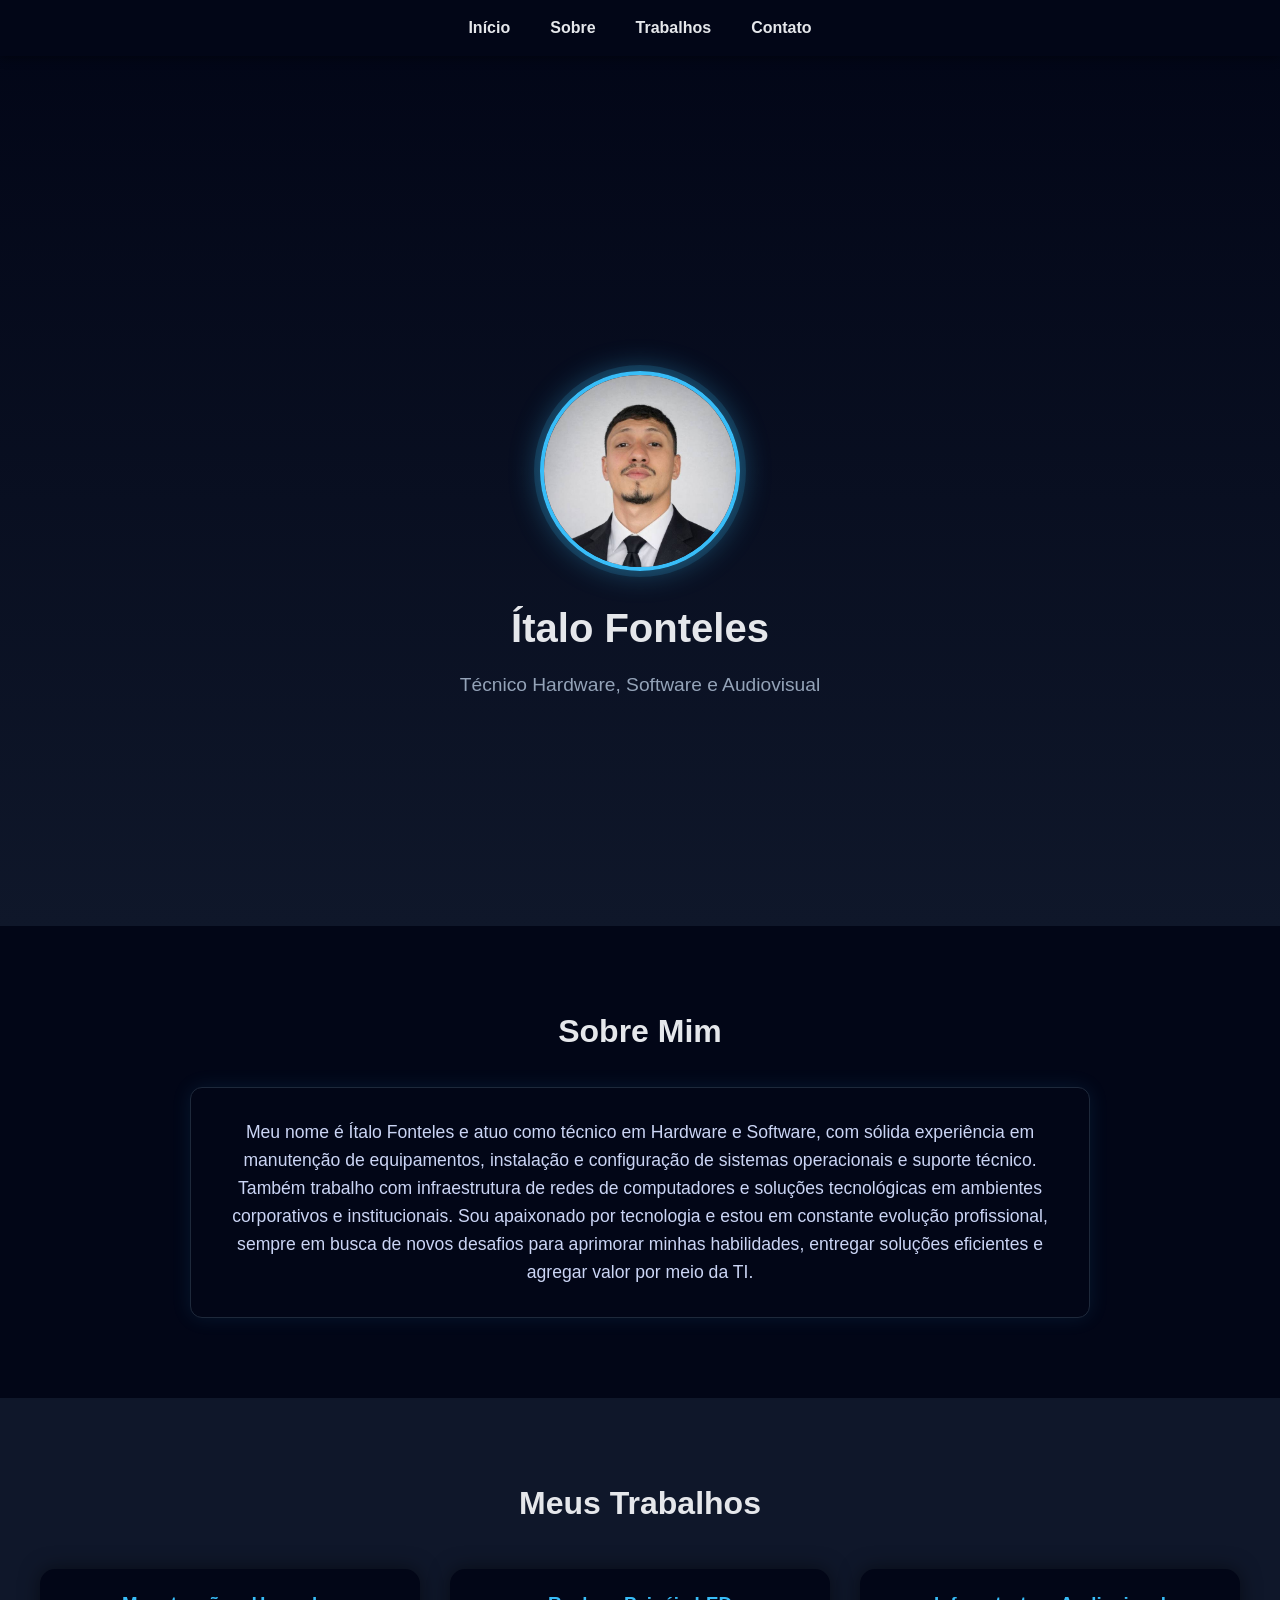
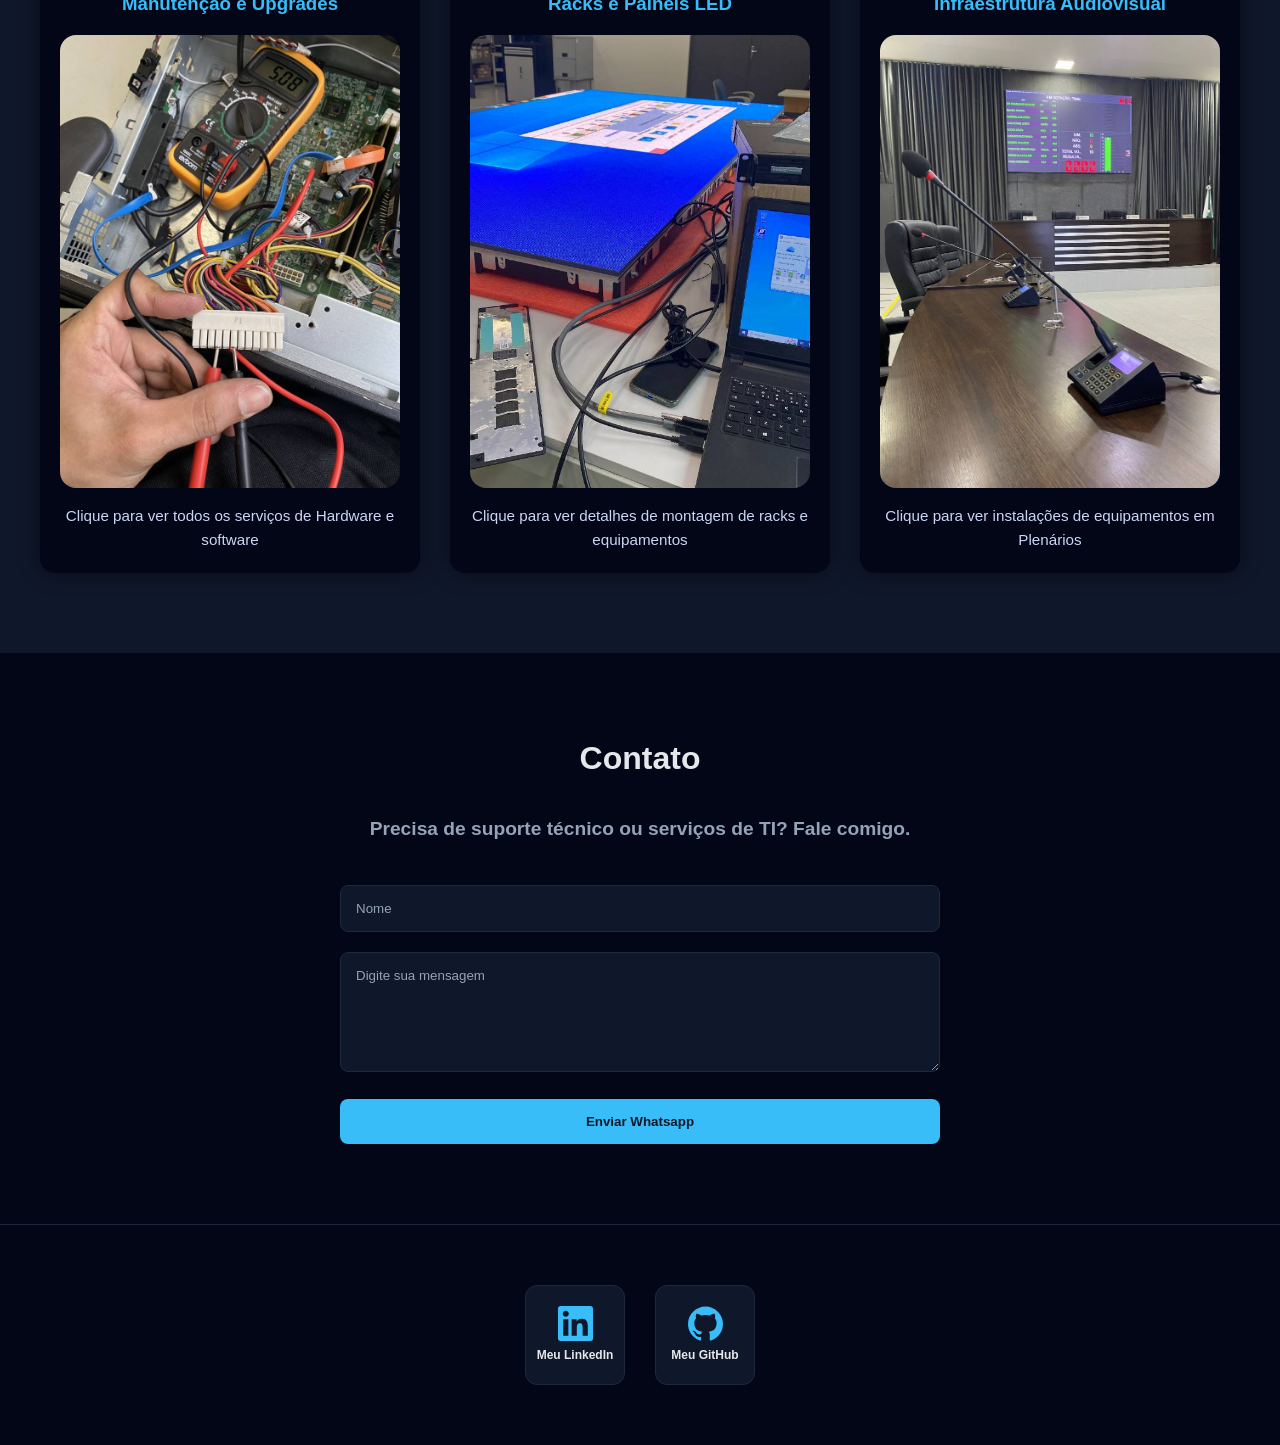
==== commit 11b0efc7: "Finalização do CSS, responsividade e notas 100 no Lighthouse" ====
--- a/index.html
+++ b/index.html
@@ -9,7 +9,7 @@
     <link rel="stylesheet" href="styles.css">
     <title>Portfólio | Ítalo</title>
 </head>
-<body>    
+<>    
    <div class="particulas"></div>
 
 <nav class="navegacao">
@@ -104,10 +104,8 @@
     </a>
 
 </footer>
+
 <script src="js/script.js"></script>
     
-    <script src="https://platform.linkedin.com/badges/js/profile.js" async defer type="text/javascript"></script>
-</body>
-
 </body>
 </html>
